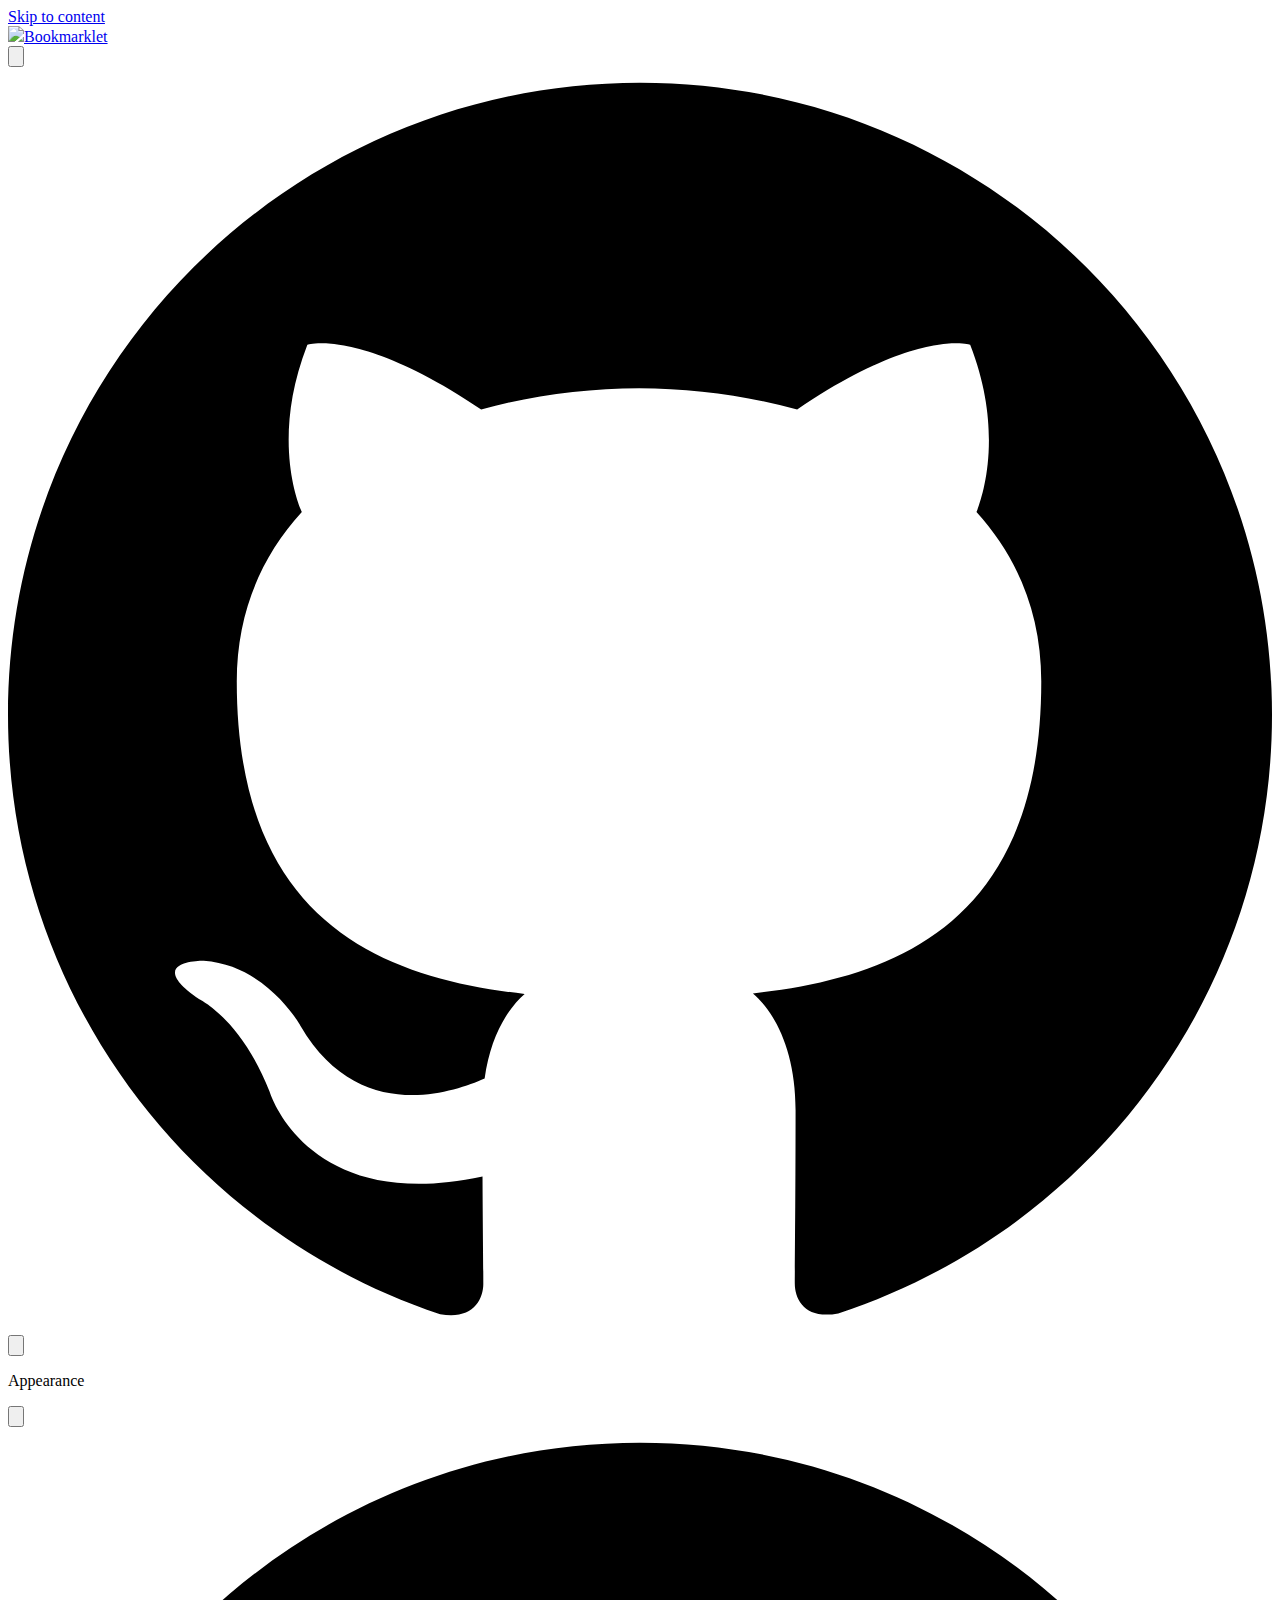
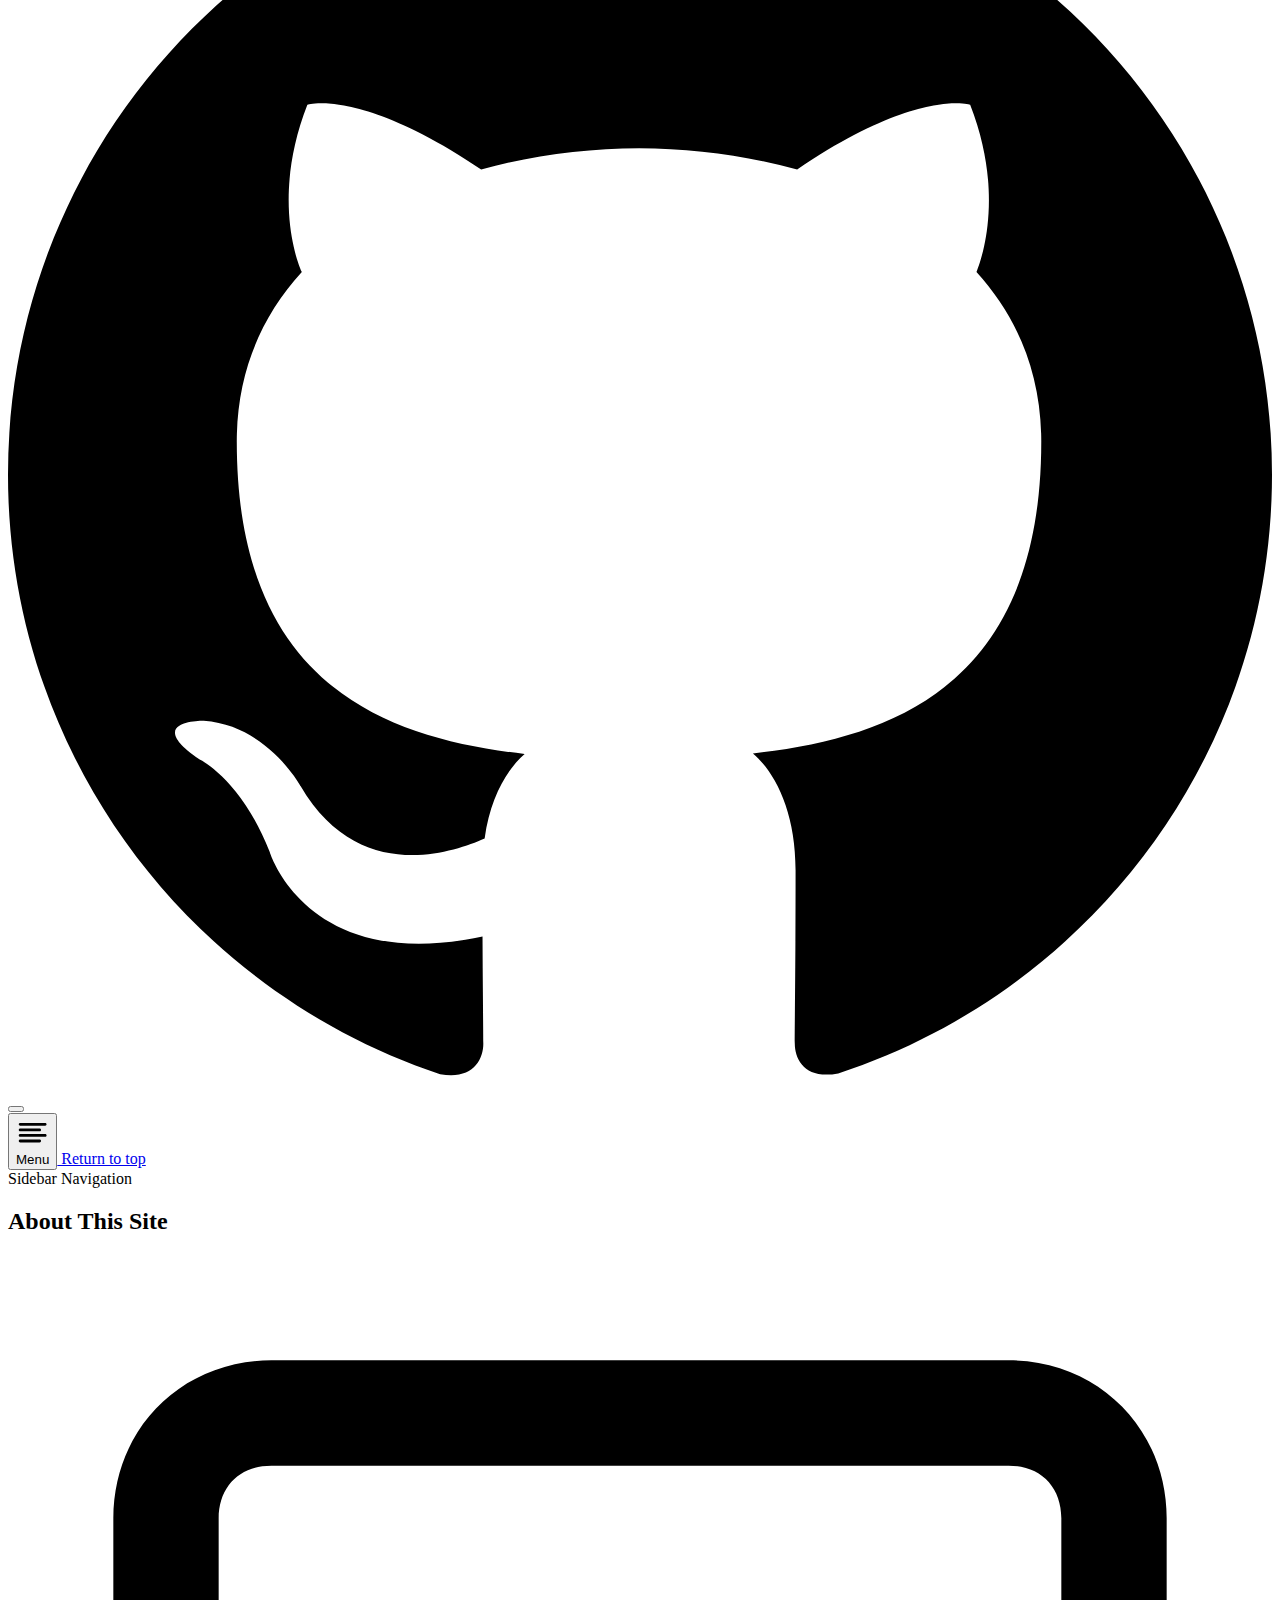
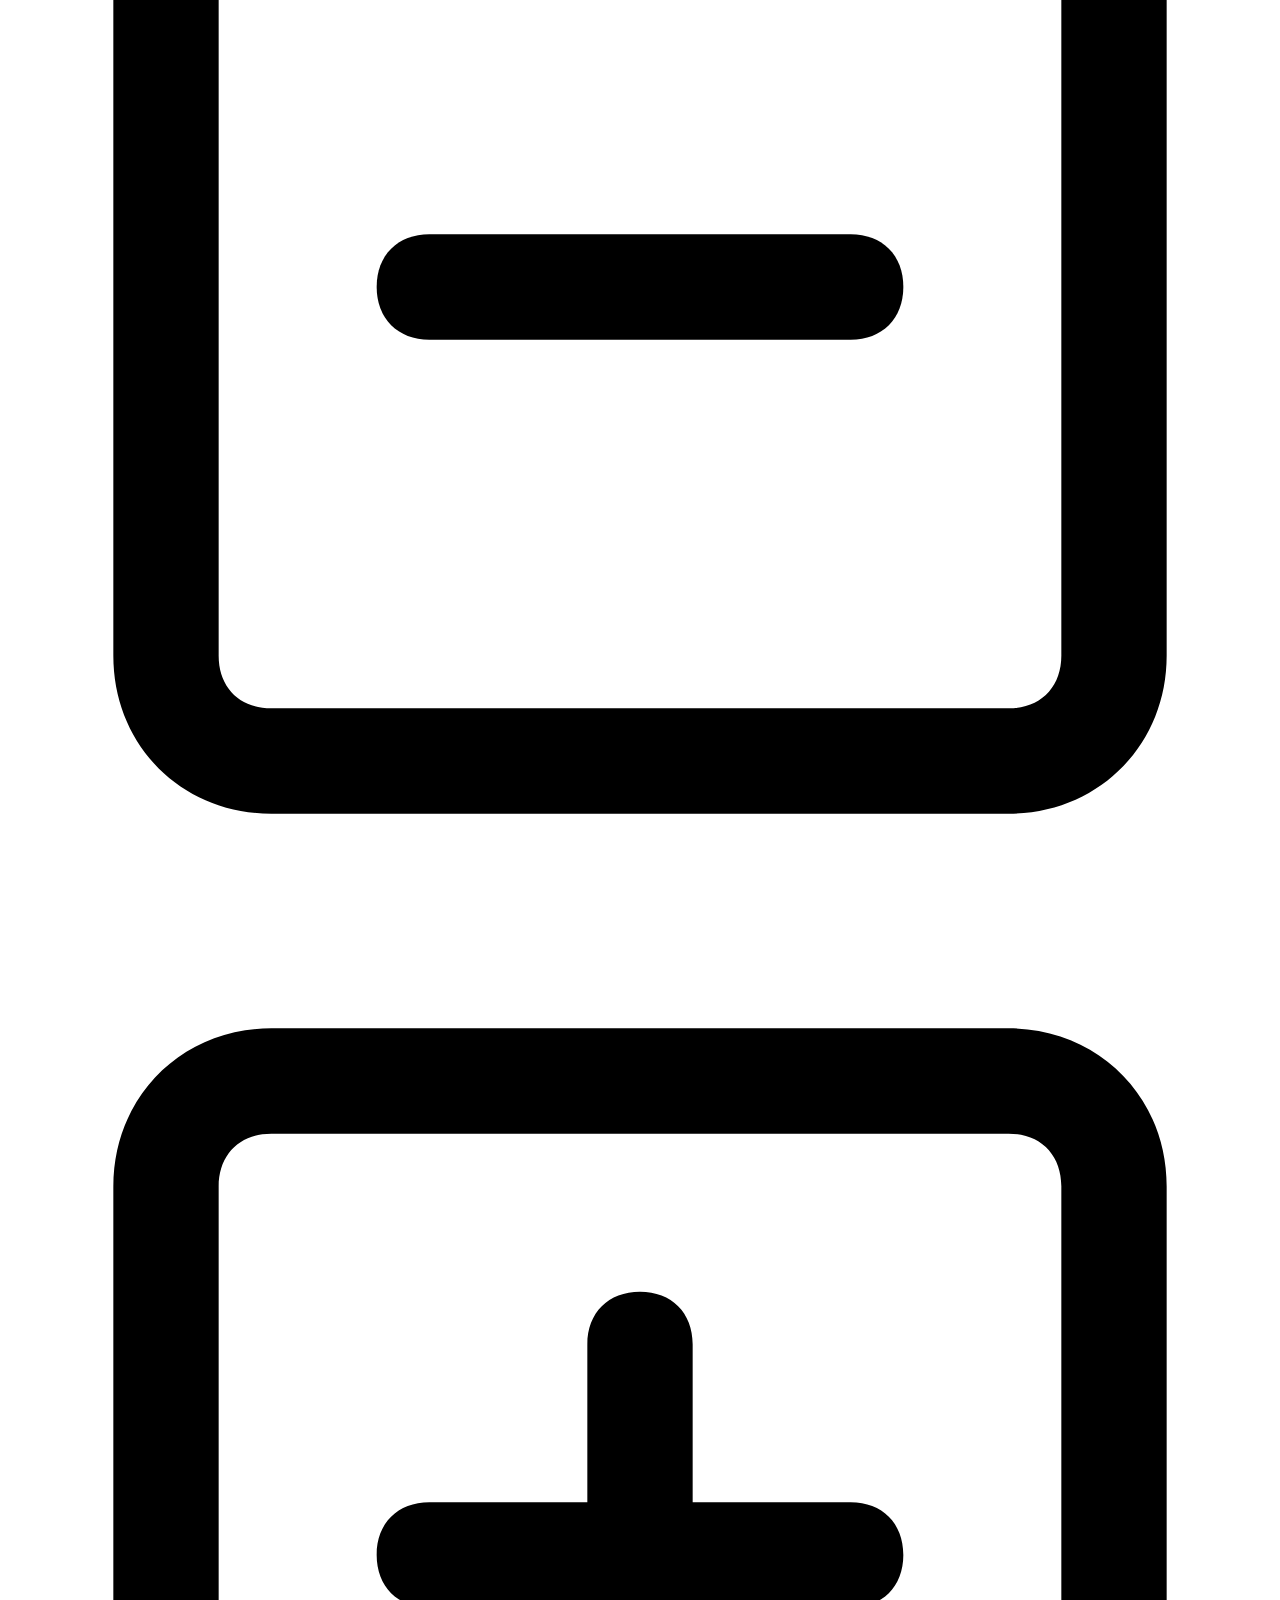
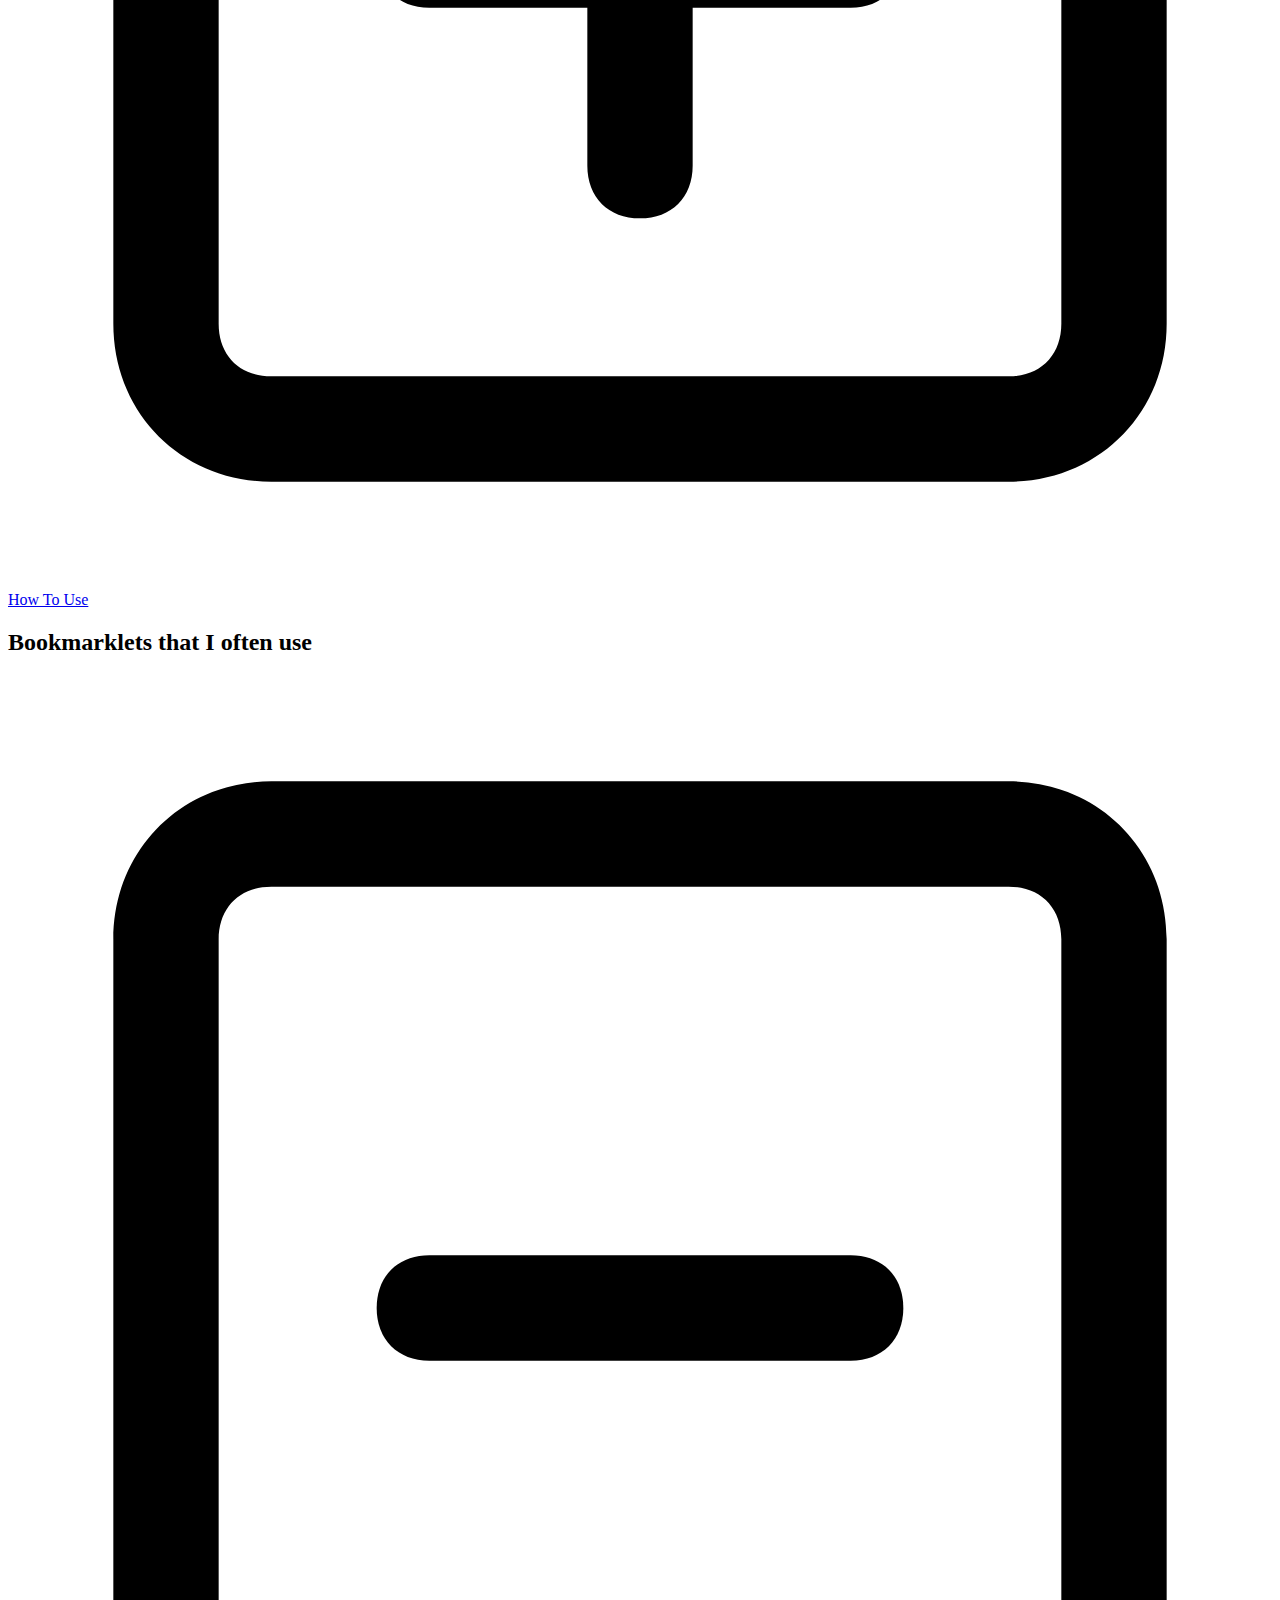
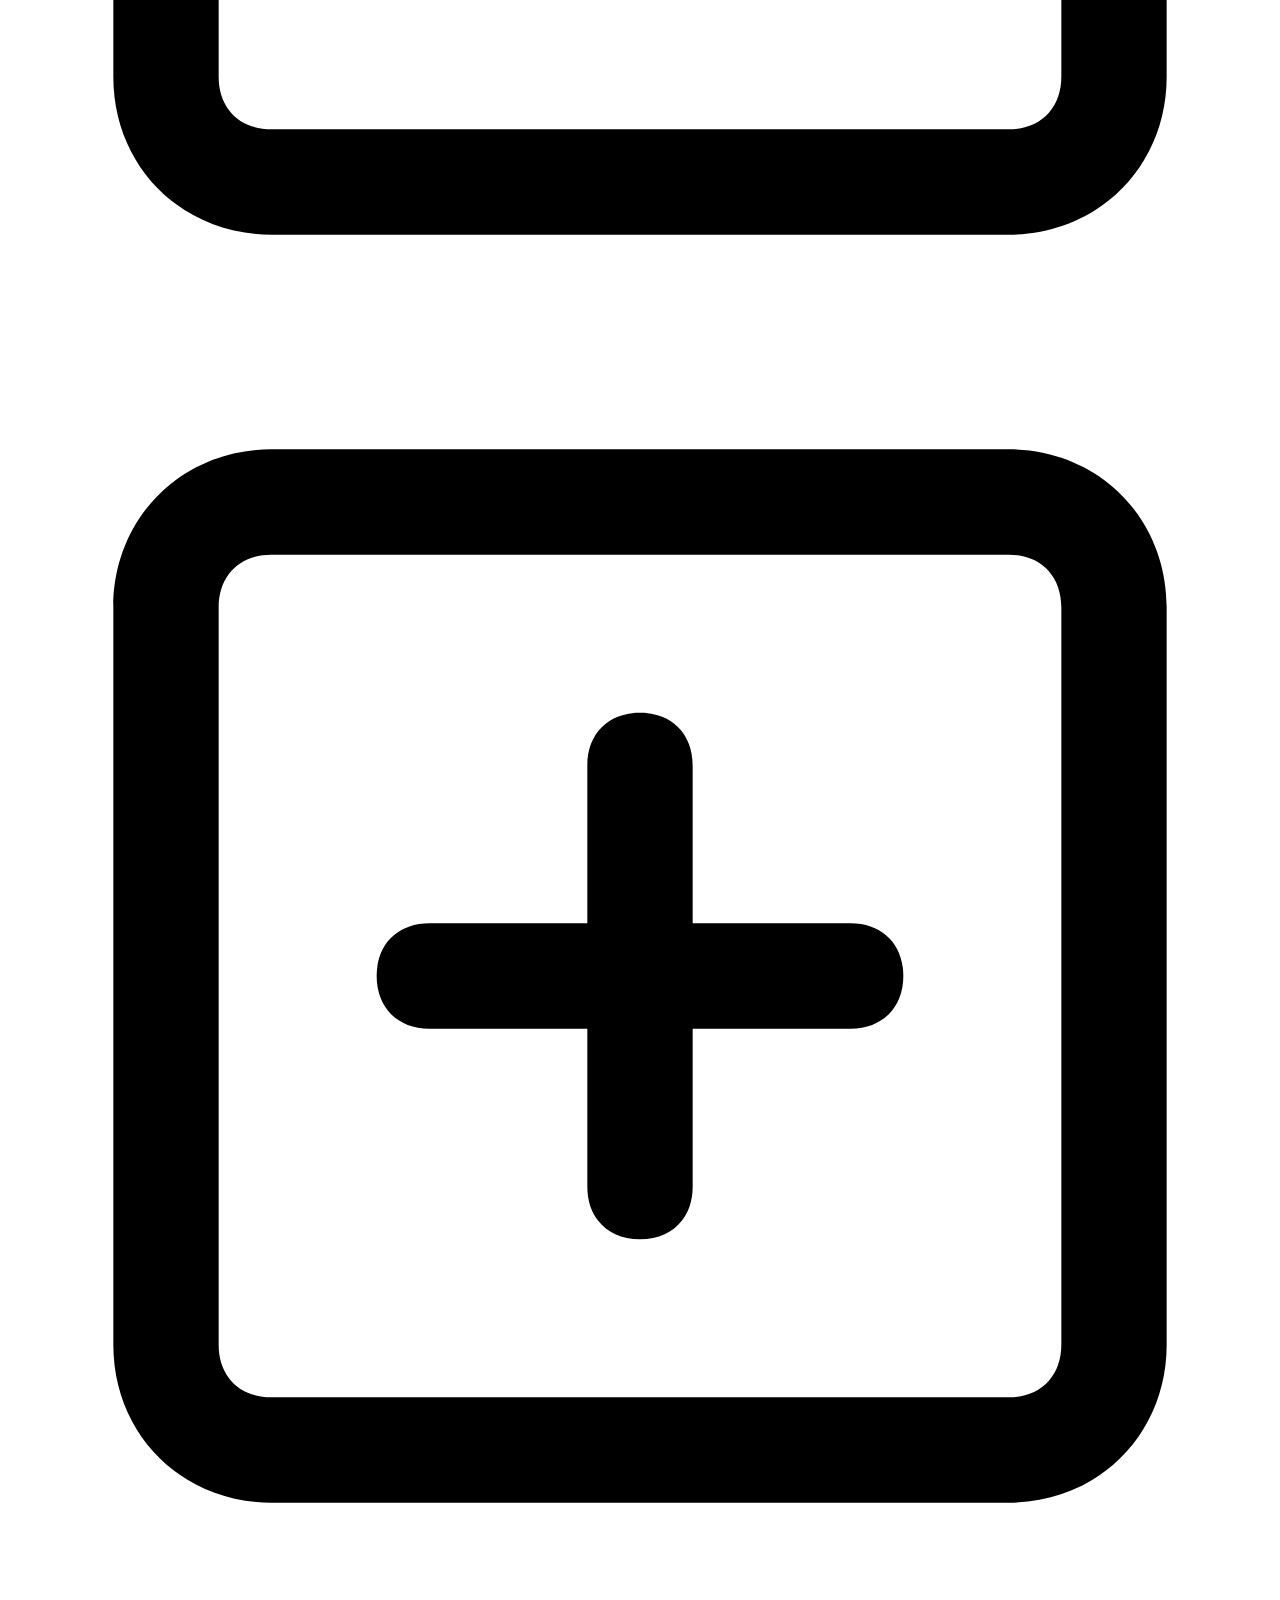
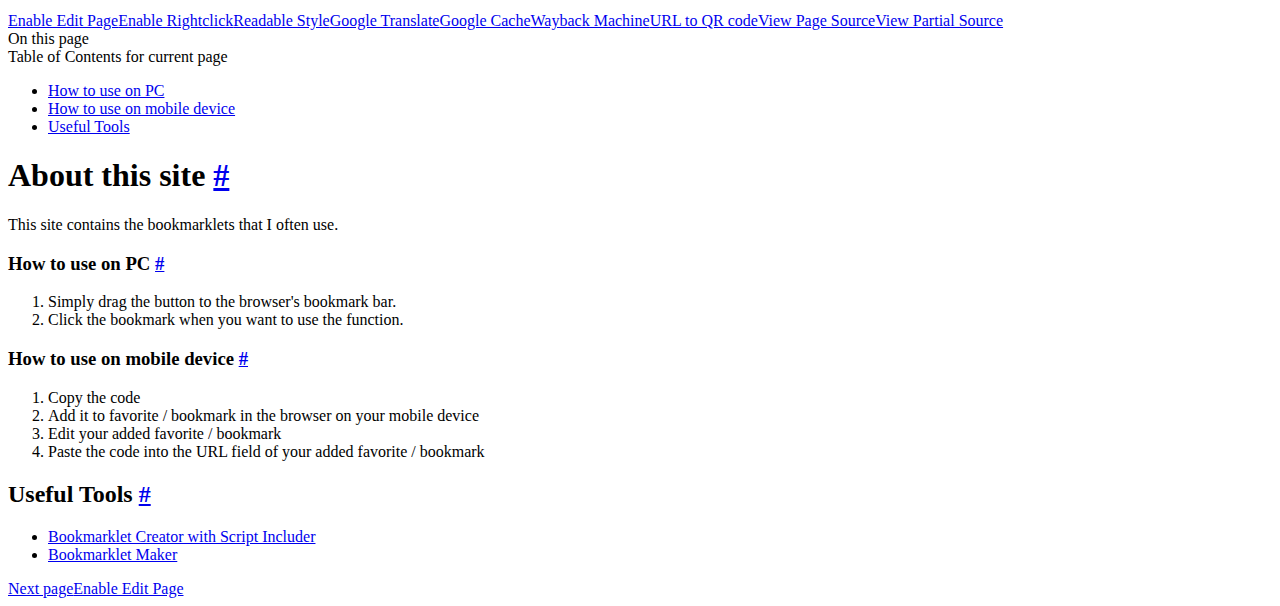
==== index.html @ 5d1f8d0e "deploy" ====
<!DOCTYPE html>
<html lang="en-US">
  <head>
    <meta charset="utf-8">
    <meta name="viewport" content="width=device-width,initial-scale=1">
    <title>About this site | Bookmarklet - ouoholly's Tools</title>
    <meta name="description" content="Collection of bookmarklets that I often use">
    <link rel="stylesheet" href="/bookmarklet/assets/style.ef1598e5.css">
    <link rel="modulepreload" href="/bookmarklet/assets/app.6ec82a10.js">
    <link rel="modulepreload" href="/bookmarklet/assets/index.md.e1621f85.lean.js">
    
    <link rel="shortcut icon" href="https://raw.githubusercontent.com/twitter/twemoji/master/assets/72x72/1f680.png">
  <link rel="bookmark" href="https://raw.githubusercontent.com/twitter/twemoji/master/assets/72x72/1f680.png">
  <link rel="stylesheet" href="https://use.fontawesome.com/releases/v5.6.1/css/all.css">
  <link rel="stylesheet" href="/style.css">
  <script id="check-dark-light">(()=>{const e=localStorage.getItem("vitepress-theme-appearance"),a=window.matchMedia("(prefers-color-scheme: dark)").matches;(!e||e==="auto"?a:e==="dark")&&document.documentElement.classList.add("dark")})();</script>
  </head>
  <body>
    <div id="app"><div class="Layout" data-v-ca9ccb7e><!--[--><!--]--><!--[--><span tabindex="-1" data-v-151f2593></span><a href="#VPContent" class="VPSkipLink visually-hidden" data-v-151f2593> Skip to content </a><!--]--><!----><header class="VPNav" data-v-ca9ccb7e data-v-a71a30f1><div class="VPNavBar has-sidebar" data-v-a71a30f1 data-v-a35e6f52><div class="container" data-v-a35e6f52><div class="VPNavBarTitle has-sidebar" data-v-a35e6f52 data-v-d5925166><a class="title" href="/bookmarklet/" data-v-d5925166><!--[--><!--]--><!--[--><img class="VPImage logo" src="/bookmarklet/favicon.ico" data-v-e13a1912><!--]--><!--[-->Bookmarklet<!--]--><!--[--><!--]--></a></div><div class="content" data-v-a35e6f52><!--[--><!--]--><!----><!----><!----><div class="VPNavBarAppearance appearance" data-v-a35e6f52 data-v-a3e7452b><button class="VPSwitch VPSwitchAppearance" type="button" role="switch" aria-label="toggle dark mode" data-v-a3e7452b data-v-968780f1 data-v-086e8519><span class="check" data-v-086e8519><span class="icon" data-v-086e8519><!--[--><svg xmlns="http://www.w3.org/2000/svg" aria-hidden="true" focusable="false" viewbox="0 0 24 24" class="sun" data-v-968780f1><path d="M12,18c-3.3,0-6-2.7-6-6s2.7-6,6-6s6,2.7,6,6S15.3,18,12,18zM12,8c-2.2,0-4,1.8-4,4c0,2.2,1.8,4,4,4c2.2,0,4-1.8,4-4C16,9.8,14.2,8,12,8z"></path><path d="M12,4c-0.6,0-1-0.4-1-1V1c0-0.6,0.4-1,1-1s1,0.4,1,1v2C13,3.6,12.6,4,12,4z"></path><path d="M12,24c-0.6,0-1-0.4-1-1v-2c0-0.6,0.4-1,1-1s1,0.4,1,1v2C13,23.6,12.6,24,12,24z"></path><path d="M5.6,6.6c-0.3,0-0.5-0.1-0.7-0.3L3.5,4.9c-0.4-0.4-0.4-1,0-1.4s1-0.4,1.4,0l1.4,1.4c0.4,0.4,0.4,1,0,1.4C6.2,6.5,5.9,6.6,5.6,6.6z"></path><path d="M19.8,20.8c-0.3,0-0.5-0.1-0.7-0.3l-1.4-1.4c-0.4-0.4-0.4-1,0-1.4s1-0.4,1.4,0l1.4,1.4c0.4,0.4,0.4,1,0,1.4C20.3,20.7,20,20.8,19.8,20.8z"></path><path d="M3,13H1c-0.6,0-1-0.4-1-1s0.4-1,1-1h2c0.6,0,1,0.4,1,1S3.6,13,3,13z"></path><path d="M23,13h-2c-0.6,0-1-0.4-1-1s0.4-1,1-1h2c0.6,0,1,0.4,1,1S23.6,13,23,13z"></path><path d="M4.2,20.8c-0.3,0-0.5-0.1-0.7-0.3c-0.4-0.4-0.4-1,0-1.4l1.4-1.4c0.4-0.4,1-0.4,1.4,0s0.4,1,0,1.4l-1.4,1.4C4.7,20.7,4.5,20.8,4.2,20.8z"></path><path d="M18.4,6.6c-0.3,0-0.5-0.1-0.7-0.3c-0.4-0.4-0.4-1,0-1.4l1.4-1.4c0.4-0.4,1-0.4,1.4,0s0.4,1,0,1.4l-1.4,1.4C18.9,6.5,18.6,6.6,18.4,6.6z"></path></svg><svg xmlns="http://www.w3.org/2000/svg" aria-hidden="true" focusable="false" viewbox="0 0 24 24" class="moon" data-v-968780f1><path d="M12.1,22c-0.3,0-0.6,0-0.9,0c-5.5-0.5-9.5-5.4-9-10.9c0.4-4.8,4.2-8.6,9-9c0.4,0,0.8,0.2,1,0.5c0.2,0.3,0.2,0.8-0.1,1.1c-2,2.7-1.4,6.4,1.3,8.4c2.1,1.6,5,1.6,7.1,0c0.3-0.2,0.7-0.3,1.1-0.1c0.3,0.2,0.5,0.6,0.5,1c-0.2,2.7-1.5,5.1-3.6,6.8C16.6,21.2,14.4,22,12.1,22zM9.3,4.4c-2.9,1-5,3.6-5.2,6.8c-0.4,4.4,2.8,8.3,7.2,8.7c2.1,0.2,4.2-0.4,5.8-1.8c1.1-0.9,1.9-2.1,2.4-3.4c-2.5,0.9-5.3,0.5-7.5-1.1C9.2,11.4,8.1,7.7,9.3,4.4z"></path></svg><!--]--></span></span></button></div><div class="VPSocialLinks VPNavBarSocialLinks social-links" data-v-a35e6f52 data-v-738bef5a data-v-f6988cfb><!--[--><a class="VPSocialLink" href="https://github.com/ouoholly/bookmarklet" target="_blank" rel="noopener" data-v-f6988cfb data-v-e57698f6><svg role="img" viewBox="0 0 24 24" xmlns="http://www.w3.org/2000/svg"><title>GitHub</title><path d="M12 .297c-6.63 0-12 5.373-12 12 0 5.303 3.438 9.8 8.205 11.385.6.113.82-.258.82-.577 0-.285-.01-1.04-.015-2.04-3.338.724-4.042-1.61-4.042-1.61C4.422 18.07 3.633 17.7 3.633 17.7c-1.087-.744.084-.729.084-.729 1.205.084 1.838 1.236 1.838 1.236 1.07 1.835 2.809 1.305 3.495.998.108-.776.417-1.305.76-1.605-2.665-.3-5.466-1.332-5.466-5.93 0-1.31.465-2.38 1.235-3.22-.135-.303-.54-1.523.105-3.176 0 0 1.005-.322 3.3 1.23.96-.267 1.98-.399 3-.405 1.02.006 2.04.138 3 .405 2.28-1.552 3.285-1.23 3.285-1.23.645 1.653.24 2.873.12 3.176.765.84 1.23 1.91 1.23 3.22 0 4.61-2.805 5.625-5.475 5.92.42.36.81 1.096.81 2.22 0 1.606-.015 2.896-.015 3.286 0 .315.21.69.825.57C20.565 22.092 24 17.592 24 12.297c0-6.627-5.373-12-12-12"/></svg></a><!--]--></div><div class="VPFlyout VPNavBarExtra extra" data-v-a35e6f52 data-v-e89b88d7 data-v-6ffb57d3><button type="button" class="button" aria-haspopup="true" aria-expanded="false" aria-label="extra navigation" data-v-6ffb57d3><svg xmlns="http://www.w3.org/2000/svg" aria-hidden="true" focusable="false" viewbox="0 0 24 24" class="icon" data-v-6ffb57d3><circle cx="12" cy="12" r="2"></circle><circle cx="19" cy="12" r="2"></circle><circle cx="5" cy="12" r="2"></circle></svg></button><div class="menu" data-v-6ffb57d3><div class="VPMenu" data-v-6ffb57d3 data-v-1c5d0cfc><!----><!--[--><!--[--><!----><div class="group" data-v-e89b88d7><div class="item appearance" data-v-e89b88d7><p class="label" data-v-e89b88d7>Appearance</p><div class="appearance-action" data-v-e89b88d7><button class="VPSwitch VPSwitchAppearance" type="button" role="switch" aria-label="toggle dark mode" data-v-e89b88d7 data-v-968780f1 data-v-086e8519><span class="check" data-v-086e8519><span class="icon" data-v-086e8519><!--[--><svg xmlns="http://www.w3.org/2000/svg" aria-hidden="true" focusable="false" viewbox="0 0 24 24" class="sun" data-v-968780f1><path d="M12,18c-3.3,0-6-2.7-6-6s2.7-6,6-6s6,2.7,6,6S15.3,18,12,18zM12,8c-2.2,0-4,1.8-4,4c0,2.2,1.8,4,4,4c2.2,0,4-1.8,4-4C16,9.8,14.2,8,12,8z"></path><path d="M12,4c-0.6,0-1-0.4-1-1V1c0-0.6,0.4-1,1-1s1,0.4,1,1v2C13,3.6,12.6,4,12,4z"></path><path d="M12,24c-0.6,0-1-0.4-1-1v-2c0-0.6,0.4-1,1-1s1,0.4,1,1v2C13,23.6,12.6,24,12,24z"></path><path d="M5.6,6.6c-0.3,0-0.5-0.1-0.7-0.3L3.5,4.9c-0.4-0.4-0.4-1,0-1.4s1-0.4,1.4,0l1.4,1.4c0.4,0.4,0.4,1,0,1.4C6.2,6.5,5.9,6.6,5.6,6.6z"></path><path d="M19.8,20.8c-0.3,0-0.5-0.1-0.7-0.3l-1.4-1.4c-0.4-0.4-0.4-1,0-1.4s1-0.4,1.4,0l1.4,1.4c0.4,0.4,0.4,1,0,1.4C20.3,20.7,20,20.8,19.8,20.8z"></path><path d="M3,13H1c-0.6,0-1-0.4-1-1s0.4-1,1-1h2c0.6,0,1,0.4,1,1S3.6,13,3,13z"></path><path d="M23,13h-2c-0.6,0-1-0.4-1-1s0.4-1,1-1h2c0.6,0,1,0.4,1,1S23.6,13,23,13z"></path><path d="M4.2,20.8c-0.3,0-0.5-0.1-0.7-0.3c-0.4-0.4-0.4-1,0-1.4l1.4-1.4c0.4-0.4,1-0.4,1.4,0s0.4,1,0,1.4l-1.4,1.4C4.7,20.7,4.5,20.8,4.2,20.8z"></path><path d="M18.4,6.6c-0.3,0-0.5-0.1-0.7-0.3c-0.4-0.4-0.4-1,0-1.4l1.4-1.4c0.4-0.4,1-0.4,1.4,0s0.4,1,0,1.4l-1.4,1.4C18.9,6.5,18.6,6.6,18.4,6.6z"></path></svg><svg xmlns="http://www.w3.org/2000/svg" aria-hidden="true" focusable="false" viewbox="0 0 24 24" class="moon" data-v-968780f1><path d="M12.1,22c-0.3,0-0.6,0-0.9,0c-5.5-0.5-9.5-5.4-9-10.9c0.4-4.8,4.2-8.6,9-9c0.4,0,0.8,0.2,1,0.5c0.2,0.3,0.2,0.8-0.1,1.1c-2,2.7-1.4,6.4,1.3,8.4c2.1,1.6,5,1.6,7.1,0c0.3-0.2,0.7-0.3,1.1-0.1c0.3,0.2,0.5,0.6,0.5,1c-0.2,2.7-1.5,5.1-3.6,6.8C16.6,21.2,14.4,22,12.1,22zM9.3,4.4c-2.9,1-5,3.6-5.2,6.8c-0.4,4.4,2.8,8.3,7.2,8.7c2.1,0.2,4.2-0.4,5.8-1.8c1.1-0.9,1.9-2.1,2.4-3.4c-2.5,0.9-5.3,0.5-7.5-1.1C9.2,11.4,8.1,7.7,9.3,4.4z"></path></svg><!--]--></span></span></button></div></div></div><div class="group" data-v-e89b88d7><div class="item social-links" data-v-e89b88d7><div class="VPSocialLinks social-links-list" data-v-e89b88d7 data-v-f6988cfb><!--[--><a class="VPSocialLink" href="https://github.com/ouoholly/bookmarklet" target="_blank" rel="noopener" data-v-f6988cfb data-v-e57698f6><svg role="img" viewBox="0 0 24 24" xmlns="http://www.w3.org/2000/svg"><title>GitHub</title><path d="M12 .297c-6.63 0-12 5.373-12 12 0 5.303 3.438 9.8 8.205 11.385.6.113.82-.258.82-.577 0-.285-.01-1.04-.015-2.04-3.338.724-4.042-1.61-4.042-1.61C4.422 18.07 3.633 17.7 3.633 17.7c-1.087-.744.084-.729.084-.729 1.205.084 1.838 1.236 1.838 1.236 1.07 1.835 2.809 1.305 3.495.998.108-.776.417-1.305.76-1.605-2.665-.3-5.466-1.332-5.466-5.93 0-1.31.465-2.38 1.235-3.22-.135-.303-.54-1.523.105-3.176 0 0 1.005-.322 3.3 1.23.96-.267 1.98-.399 3-.405 1.02.006 2.04.138 3 .405 2.28-1.552 3.285-1.23 3.285-1.23.645 1.653.24 2.873.12 3.176.765.84 1.23 1.91 1.23 3.22 0 4.61-2.805 5.625-5.475 5.92.42.36.81 1.096.81 2.22 0 1.606-.015 2.896-.015 3.286 0 .315.21.69.825.57C20.565 22.092 24 17.592 24 12.297c0-6.627-5.373-12-12-12"/></svg></a><!--]--></div></div></div><!--]--><!--]--></div></div></div><!--[--><!--]--><button type="button" class="VPNavBarHamburger hamburger" aria-label="mobile navigation" aria-expanded="false" aria-controls="VPNavScreen" data-v-a35e6f52 data-v-e5dd9c1c><span class="container" data-v-e5dd9c1c><span class="top" data-v-e5dd9c1c></span><span class="middle" data-v-e5dd9c1c></span><span class="bottom" data-v-e5dd9c1c></span></span></button></div></div></div><!----></header><div class="VPLocalNav" data-v-ca9ccb7e data-v-aac27d5e><button class="menu" aria-expanded="false" aria-controls="VPSidebarNav" data-v-aac27d5e><svg xmlns="http://www.w3.org/2000/svg" aria-hidden="true" focusable="false" viewbox="0 0 24 24" class="menu-icon" data-v-aac27d5e><path d="M17,11H3c-0.6,0-1-0.4-1-1s0.4-1,1-1h14c0.6,0,1,0.4,1,1S17.6,11,17,11z"></path><path d="M21,7H3C2.4,7,2,6.6,2,6s0.4-1,1-1h18c0.6,0,1,0.4,1,1S21.6,7,21,7z"></path><path d="M21,15H3c-0.6,0-1-0.4-1-1s0.4-1,1-1h18c0.6,0,1,0.4,1,1S21.6,15,21,15z"></path><path d="M17,19H3c-0.6,0-1-0.4-1-1s0.4-1,1-1h14c0.6,0,1,0.4,1,1S17.6,19,17,19z"></path></svg><span class="menu-text" data-v-aac27d5e>Menu</span></button><a class="top-link" href="#" data-v-aac27d5e> Return to top </a></div><aside class="VPSidebar" data-v-ca9ccb7e data-v-f332cb62><nav class="nav" id="VPSidebarNav" aria-labelledby="sidebar-aria-label" tabindex="-1" data-v-f332cb62><span class="visually-hidden" id="sidebar-aria-label" data-v-f332cb62> Sidebar Navigation </span><!--[--><div class="group" data-v-f332cb62><section class="VPSidebarGroup" data-v-f332cb62 data-v-2976c796><div class="title" data-v-2976c796><h2 class="title-text" data-v-2976c796>About This Site</h2><div class="action" data-v-2976c796><svg xmlns="http://www.w3.org/2000/svg" xmlns:xlink="http://www.w3.org/1999/xlink" viewbox="0 0 24 24" class="icon minus" data-v-2976c796><path d="M19,2H5C3.3,2,2,3.3,2,5v14c0,1.7,1.3,3,3,3h14c1.7,0,3-1.3,3-3V5C22,3.3,20.7,2,19,2zM20,19c0,0.6-0.4,1-1,1H5c-0.6,0-1-0.4-1-1V5c0-0.6,0.4-1,1-1h14c0.6,0,1,0.4,1,1V19z"></path><path d="M16,11H8c-0.6,0-1,0.4-1,1s0.4,1,1,1h8c0.6,0,1-0.4,1-1S16.6,11,16,11z"></path></svg><svg version="1.1" xmlns="http://www.w3.org/2000/svg" viewbox="0 0 24 24" class="icon plus" data-v-2976c796><path d="M19,2H5C3.3,2,2,3.3,2,5v14c0,1.7,1.3,3,3,3h14c1.7,0,3-1.3,3-3V5C22,3.3,20.7,2,19,2z M20,19c0,0.6-0.4,1-1,1H5c-0.6,0-1-0.4-1-1V5c0-0.6,0.4-1,1-1h14c0.6,0,1,0.4,1,1V19z"></path><path d="M16,11h-3V8c0-0.6-0.4-1-1-1s-1,0.4-1,1v3H8c-0.6,0-1,0.4-1,1s0.4,1,1,1h3v3c0,0.6,0.4,1,1,1s1-0.4,1-1v-3h3c0.6,0,1-0.4,1-1S16.6,11,16,11z"></path></svg></div></div><div class="items" data-v-2976c796><!--[--><a class="VPLink link link active" href="/bookmarklet/" data-v-2976c796 data-v-f7e544fc data-v-3c355974><!--[--><span class="link-text" data-v-f7e544fc>How To Use</span><!----><!--]--><!----></a><!--]--></div></section></div><div class="group" data-v-f332cb62><section class="VPSidebarGroup" data-v-f332cb62 data-v-2976c796><div class="title" data-v-2976c796><h2 class="title-text" data-v-2976c796>Bookmarklets that I often use</h2><div class="action" data-v-2976c796><svg xmlns="http://www.w3.org/2000/svg" xmlns:xlink="http://www.w3.org/1999/xlink" viewbox="0 0 24 24" class="icon minus" data-v-2976c796><path d="M19,2H5C3.3,2,2,3.3,2,5v14c0,1.7,1.3,3,3,3h14c1.7,0,3-1.3,3-3V5C22,3.3,20.7,2,19,2zM20,19c0,0.6-0.4,1-1,1H5c-0.6,0-1-0.4-1-1V5c0-0.6,0.4-1,1-1h14c0.6,0,1,0.4,1,1V19z"></path><path d="M16,11H8c-0.6,0-1,0.4-1,1s0.4,1,1,1h8c0.6,0,1-0.4,1-1S16.6,11,16,11z"></path></svg><svg version="1.1" xmlns="http://www.w3.org/2000/svg" viewbox="0 0 24 24" class="icon plus" data-v-2976c796><path d="M19,2H5C3.3,2,2,3.3,2,5v14c0,1.7,1.3,3,3,3h14c1.7,0,3-1.3,3-3V5C22,3.3,20.7,2,19,2z M20,19c0,0.6-0.4,1-1,1H5c-0.6,0-1-0.4-1-1V5c0-0.6,0.4-1,1-1h14c0.6,0,1,0.4,1,1V19z"></path><path d="M16,11h-3V8c0-0.6-0.4-1-1-1s-1,0.4-1,1v3H8c-0.6,0-1,0.4-1,1s0.4,1,1,1h3v3c0,0.6,0.4,1,1,1s1-0.4,1-1v-3h3c0.6,0,1-0.4,1-1S16.6,11,16,11z"></path></svg></div></div><div class="items" data-v-2976c796><!--[--><a class="VPLink link link" href="/bookmarklet/content/EnableEditPage.html" data-v-2976c796 data-v-f7e544fc data-v-3c355974><!--[--><span class="link-text" data-v-f7e544fc>Enable Edit Page</span><!----><!--]--><!----></a><a class="VPLink link link" href="/bookmarklet/content/EnableRightclick.html" data-v-2976c796 data-v-f7e544fc data-v-3c355974><!--[--><span class="link-text" data-v-f7e544fc>Enable Rightclick</span><!----><!--]--><!----></a><a class="VPLink link link" href="/bookmarklet/content/ReadableStyle.html" data-v-2976c796 data-v-f7e544fc data-v-3c355974><!--[--><span class="link-text" data-v-f7e544fc>Readable Style</span><!----><!--]--><!----></a><a class="VPLink link link" href="/bookmarklet/content/GoogleTranslate.html" data-v-2976c796 data-v-f7e544fc data-v-3c355974><!--[--><span class="link-text" data-v-f7e544fc>Google Translate</span><!----><!--]--><!----></a><a class="VPLink link link" href="/bookmarklet/content/GoogleCache.html" data-v-2976c796 data-v-f7e544fc data-v-3c355974><!--[--><span class="link-text" data-v-f7e544fc>Google Cache</span><!----><!--]--><!----></a><a class="VPLink link link" href="/bookmarklet/content/WaybackMachine.html" data-v-2976c796 data-v-f7e544fc data-v-3c355974><!--[--><span class="link-text" data-v-f7e544fc>Wayback Machine</span><!----><!--]--><!----></a><a class="VPLink link link" href="/bookmarklet/content/URLtoQRcode.html" data-v-2976c796 data-v-f7e544fc data-v-3c355974><!--[--><span class="link-text" data-v-f7e544fc>URL to QR code</span><!----><!--]--><!----></a><a class="VPLink link link" href="/bookmarklet/content/ViewPageSource.html" data-v-2976c796 data-v-f7e544fc data-v-3c355974><!--[--><span class="link-text" data-v-f7e544fc>View Page Source</span><!----><!--]--><!----></a><a class="VPLink link link" href="/bookmarklet/content/ViewPartialSource.html" data-v-2976c796 data-v-f7e544fc data-v-3c355974><!--[--><span class="link-text" data-v-f7e544fc>View Partial Source</span><!----><!--]--><!----></a><!--]--></div></section></div><!--]--></nav></aside><div class="VPContent has-sidebar" id="VPContent" data-v-ca9ccb7e data-v-c95df128><div class="VPDoc has-sidebar has-aside" data-v-c95df128 data-v-f0af2311><div class="container" data-v-f0af2311><div class="aside" data-v-f0af2311><div class="aside-curtain" data-v-f0af2311></div><div class="aside-container" data-v-f0af2311><div class="aside-content" data-v-f0af2311><div class="VPDocAside" data-v-f0af2311 data-v-aea49c31><!--[--><!--]--><!--[--><!--]--><div class="VPDocAsideOutline has-outline" data-v-aea49c31 data-v-a3de185c><div class="content" data-v-a3de185c><div class="outline-marker" data-v-a3de185c></div><div class="outline-title" data-v-a3de185c>On this page</div><nav aria-labelledby="doc-outline-aria-label" data-v-a3de185c><span class="visually-hidden" id="doc-outline-aria-label" data-v-a3de185c> Table of Contents for current page </span><ul class="root" data-v-a3de185c><!--[--><li data-v-a3de185c><a class="outline-link" href="#how-to-use-on-pc" data-v-a3de185c>How to use on PC</a><!----></li><li data-v-a3de185c><a class="outline-link" href="#how-to-use-on-mobile-device" data-v-a3de185c>How to use on mobile device</a><!----></li><li data-v-a3de185c><a class="outline-link" href="#useful-tools" data-v-a3de185c>Useful Tools</a><!----></li><!--]--></ul></nav></div></div><!--[--><!--]--><div class="spacer" data-v-aea49c31></div><!--[--><!--]--><!----><!--[--><!--]--><!--[--><!--]--></div></div></div></div><div class="content" data-v-f0af2311><div class="content-container" data-v-f0af2311><!--[--><!--]--><main class="main" data-v-f0af2311><div style="position:relative;" class="vp-doc _bookmarklet_index" data-v-f0af2311><div><h1 id="about-this-site" tabindex="-1">About this site <a class="header-anchor" href="#about-this-site" aria-hidden="true">#</a></h1><p>This site contains the bookmarklets that I often use.</p><h3 id="how-to-use-on-pc" tabindex="-1">How to use on PC <a class="header-anchor" href="#how-to-use-on-pc" aria-hidden="true">#</a></h3><ol><li>Simply drag the button to the browser&#39;s bookmark bar.</li><li>Click the bookmark when you want to use the function.</li></ol><h3 id="how-to-use-on-mobile-device" tabindex="-1">How to use on mobile device <a class="header-anchor" href="#how-to-use-on-mobile-device" aria-hidden="true">#</a></h3><ol><li>Copy the code</li><li>Add it to favorite / bookmark in the browser on your mobile device</li><li>Edit your added favorite / bookmark</li><li>Paste the code into the URL field of your added favorite / bookmark</li></ol><h2 id="useful-tools" tabindex="-1">Useful Tools <a class="header-anchor" href="#useful-tools" aria-hidden="true">#</a></h2><ul><li><a href="https://mrcoles.com/bookmarklet/" target="_blank" rel="noreferrer">Bookmarklet Creator with Script Includer</a></li><li><a href="https://caiorss.github.io/bookmarklet-maker/" target="_blank" rel="noreferrer">Bookmarklet Maker</a></li></ul></div></div></main><!--[--><!--]--><footer class="VPDocFooter" data-v-f0af2311 data-v-a54a85bd><!----><div class="prev-next" data-v-a54a85bd><div class="pager" data-v-a54a85bd><!----></div><div class="pager" data-v-a54a85bd><a class="pager-link next" href="/bookmarklet/content/EnableEditPage.html" data-v-a54a85bd><span class="desc" data-v-a54a85bd>Next page</span><span class="title" data-v-a54a85bd>Enable Edit Page</span></a></div></div></footer><!--[--><!--]--></div></div></div></div></div><!----><!--[--><!--]--></div></div>
    <script>__VP_HASH_MAP__ = JSON.parse("{\"content_enableeditpage.md\":\"b440eb87\",\"content_enablerightclick.md\":\"f015ef92\",\"content_googlecache.md\":\"bd0c41d1\",\"content_googletranslate.md\":\"5553def7\",\"content_readablestyle.md\":\"ffa958ac\",\"content_urltoqrcode.md\":\"aa0ee139\",\"content_viewpagesource.md\":\"1c186b16\",\"content_viewpartialsource.md\":\"b89a0e2a\",\"content_waybackmachine.md\":\"6810c7f9\",\"index.md\":\"e1621f85\"}")</script>
    <script type="module" async src="/bookmarklet/assets/app.6ec82a10.js"></script>
    
  </body>
</html>
---- style.css ----
/* Button CSS Reference: https://uiverse.io/detail/cssbuttons-io/friendly-dragon-76  */
.btn > a {
    position: relative;
    font-size: 17px;
    text-decoration: none;
    padding: 0.5em 1.5em;
    display: inline-block;
    border-radius: 6em;
    transition: all .2s;
    border: none;
    font-family: inherit;
    font-weight: 500;
    color: rgb(255, 255, 255);
    background-color: rgb(36, 196, 103);
}
.btn > a:hover {
    transform: translateY(-3px);
    color: rgb(4, 63, 30);
    box-shadow: 0 10px 20px rgba(9, 43, 20, 0.2);
}
.btn > a:active {
    transform: translateY(-1px);
    color: rgb(4, 63, 30);
    box-shadow: 0 5px 10px rgba(0, 0, 0, 0.2);
}
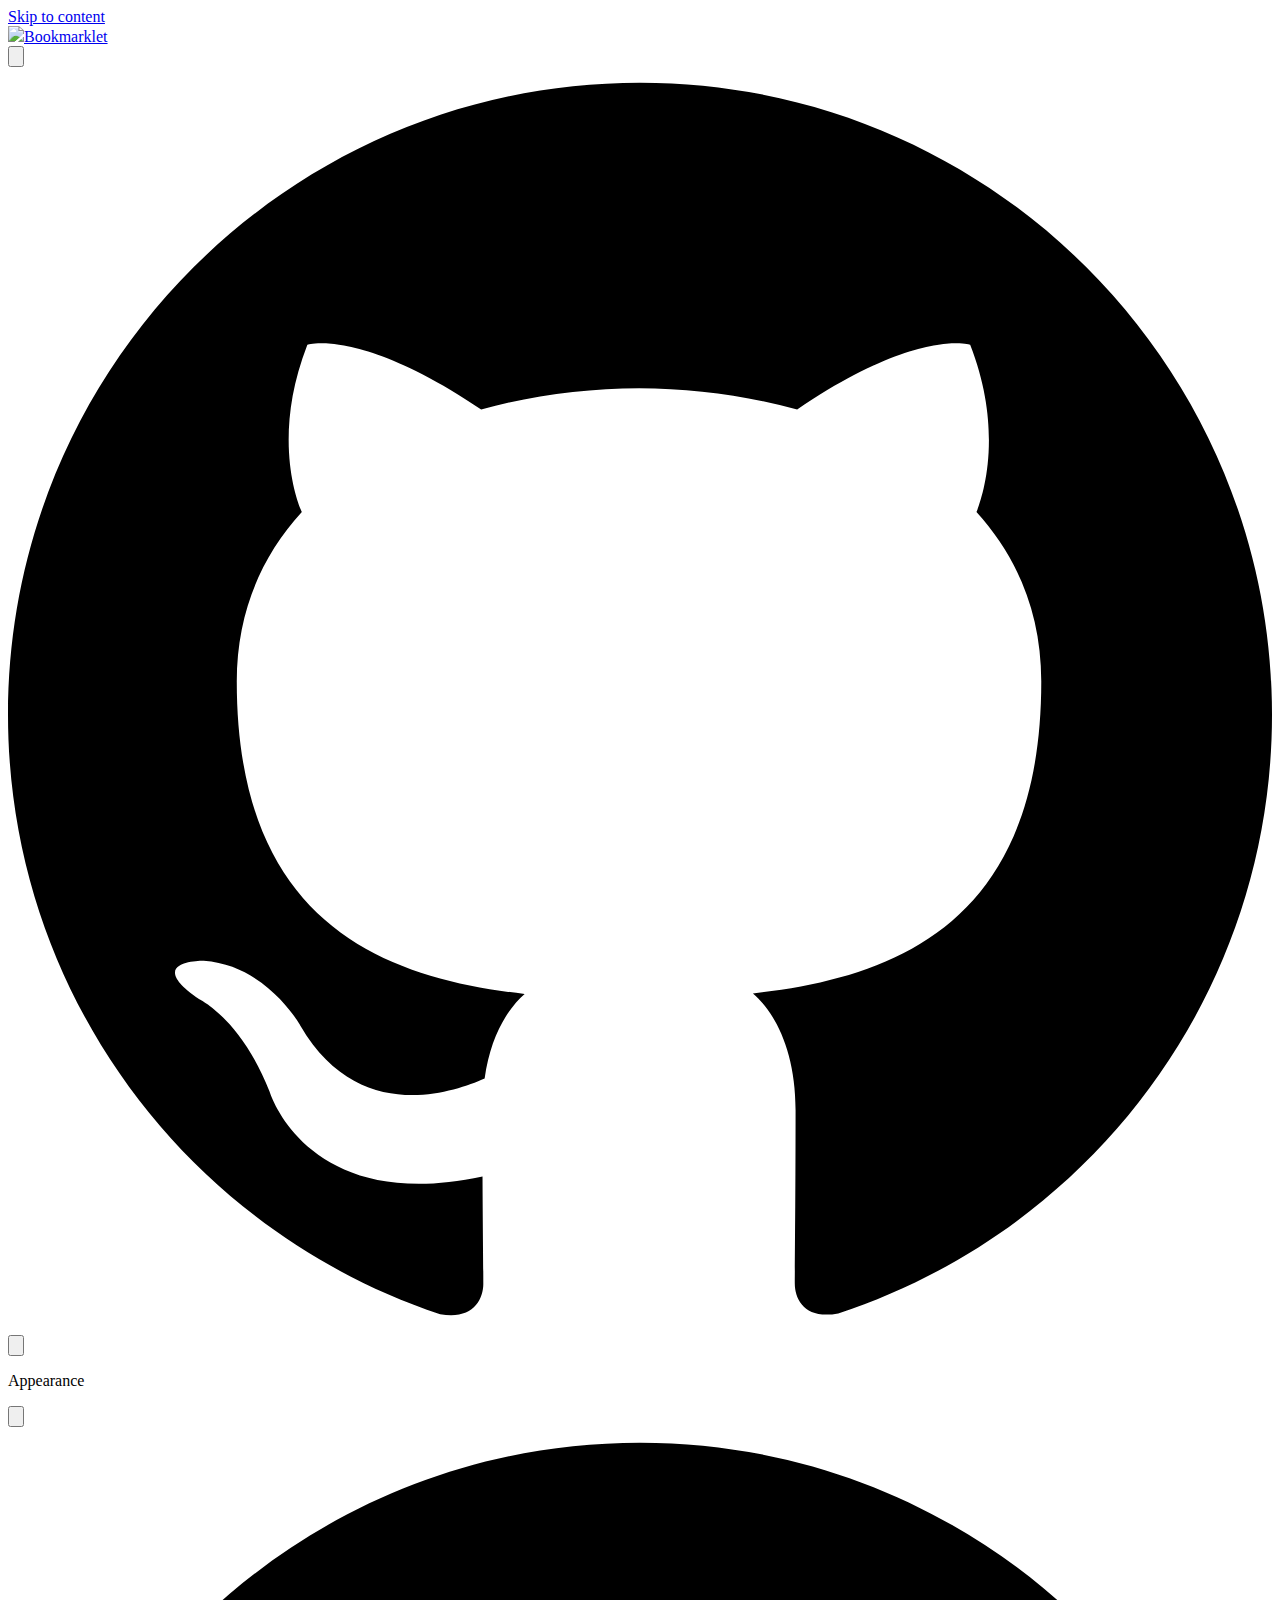
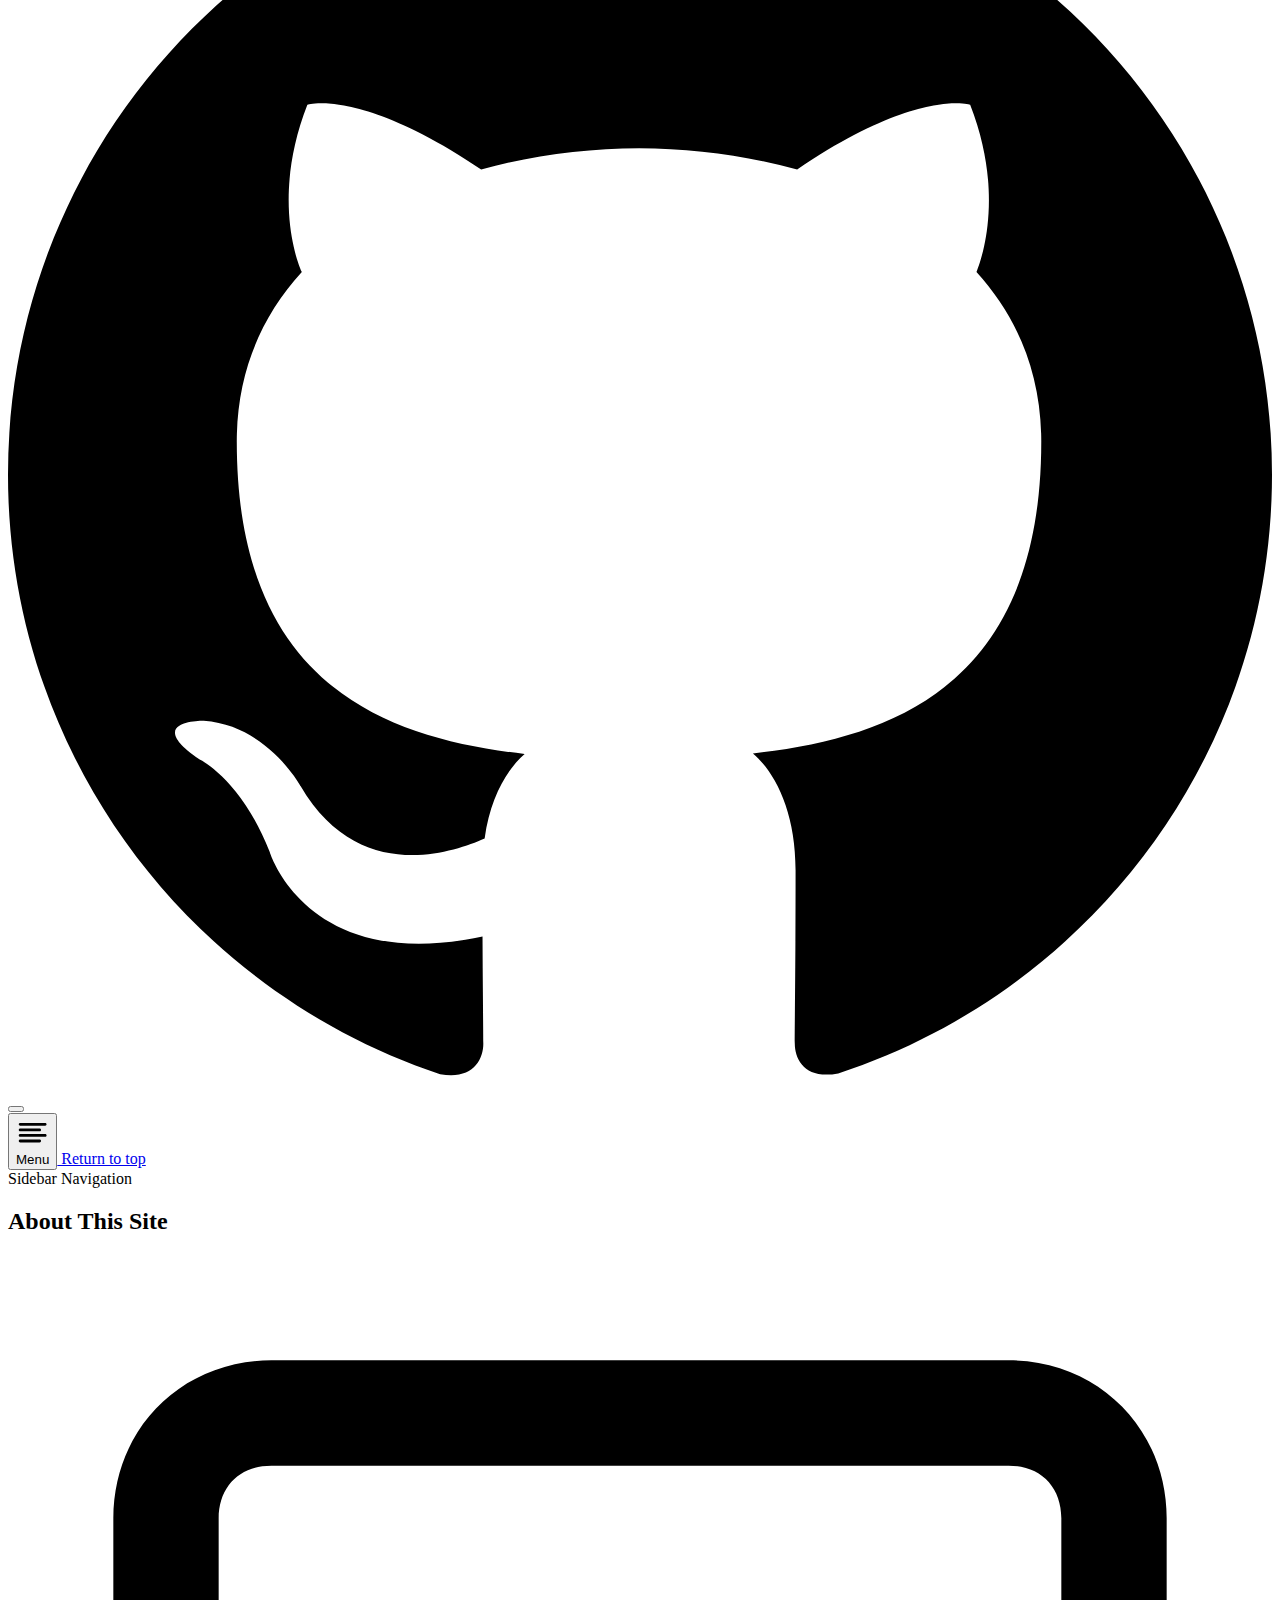
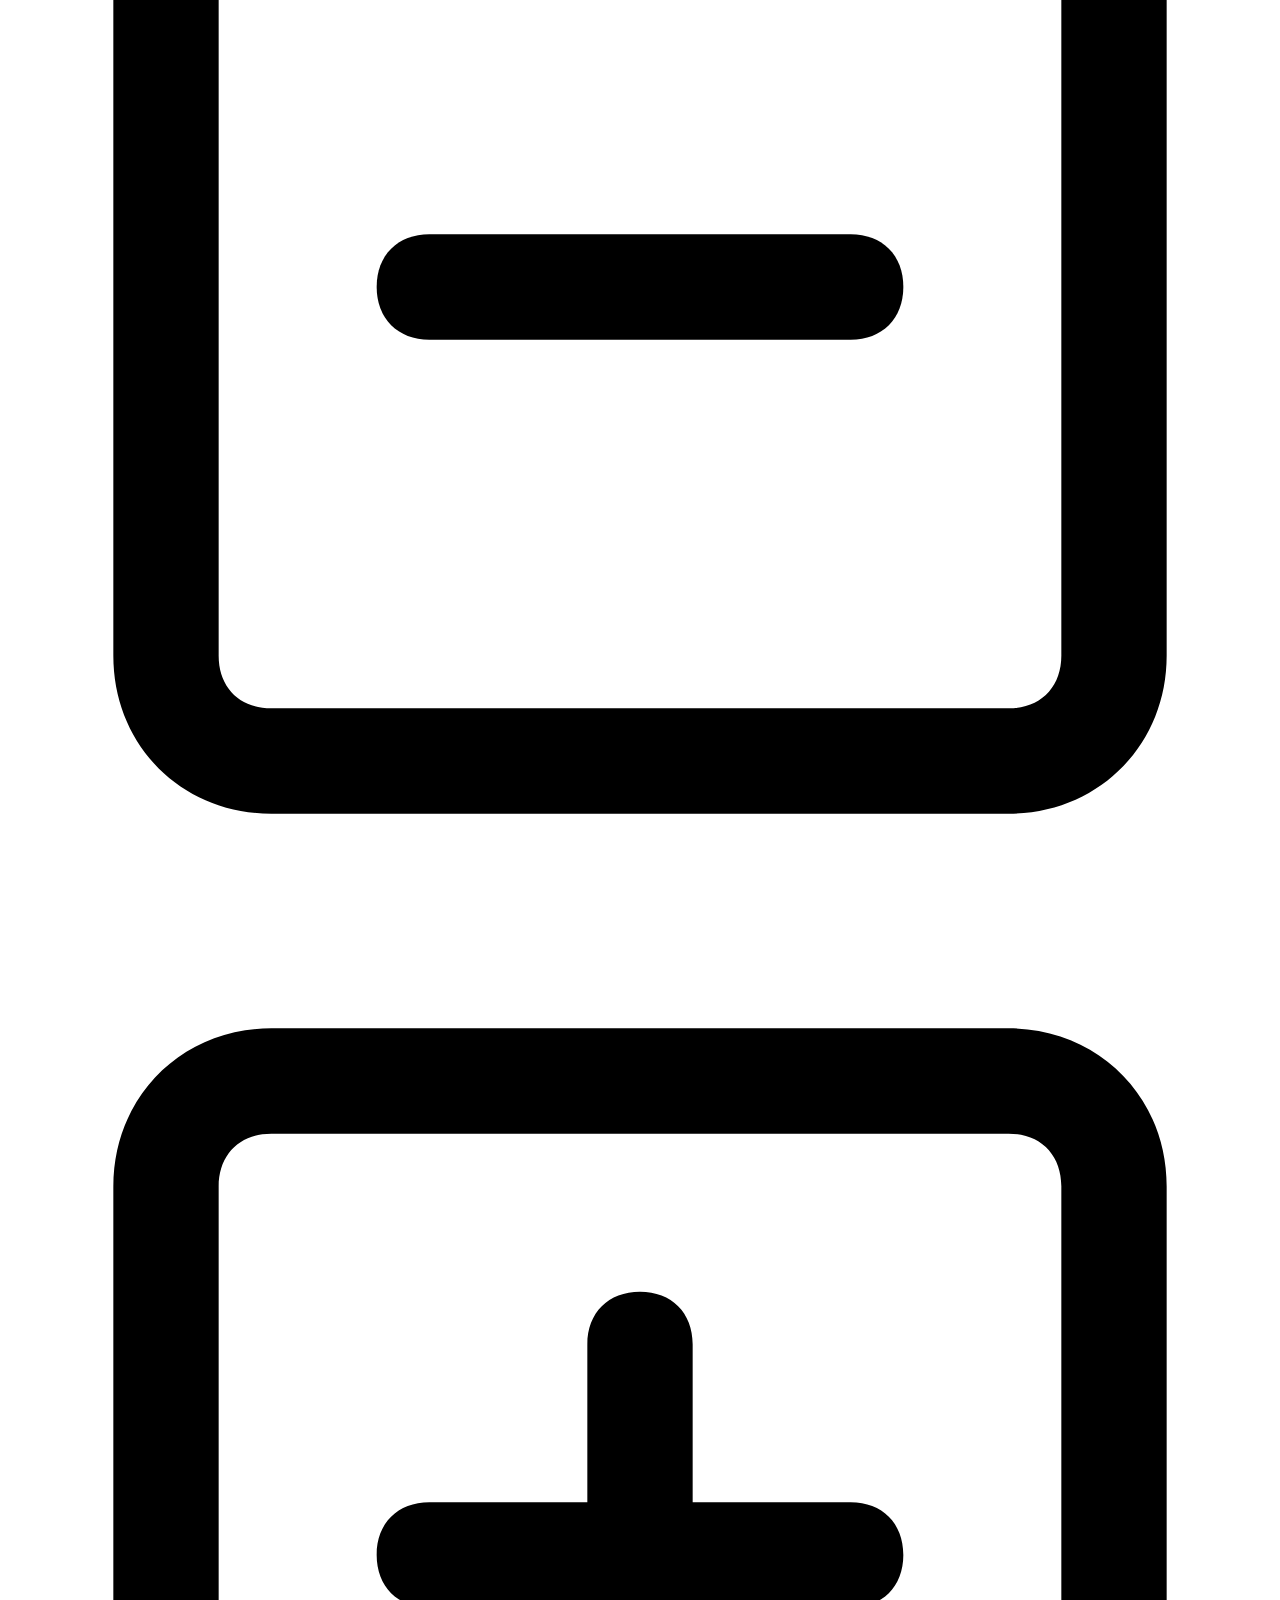
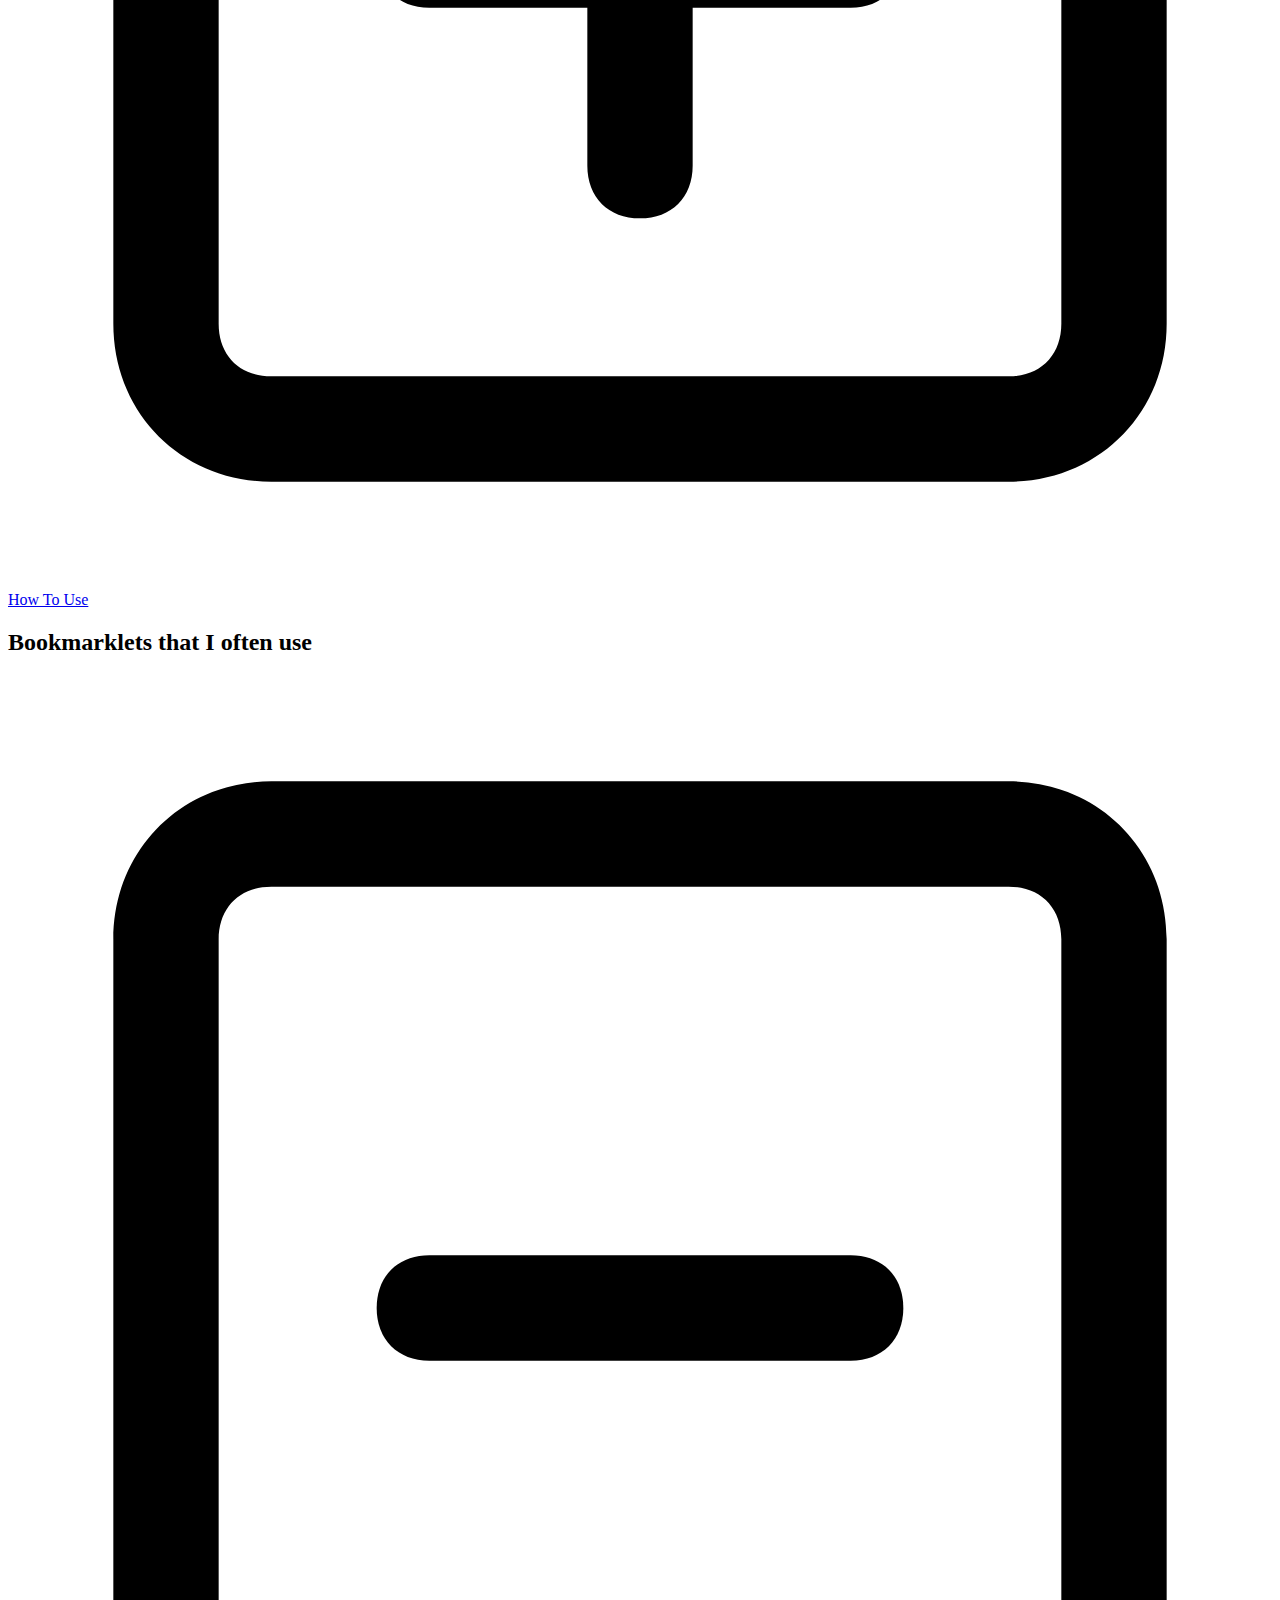
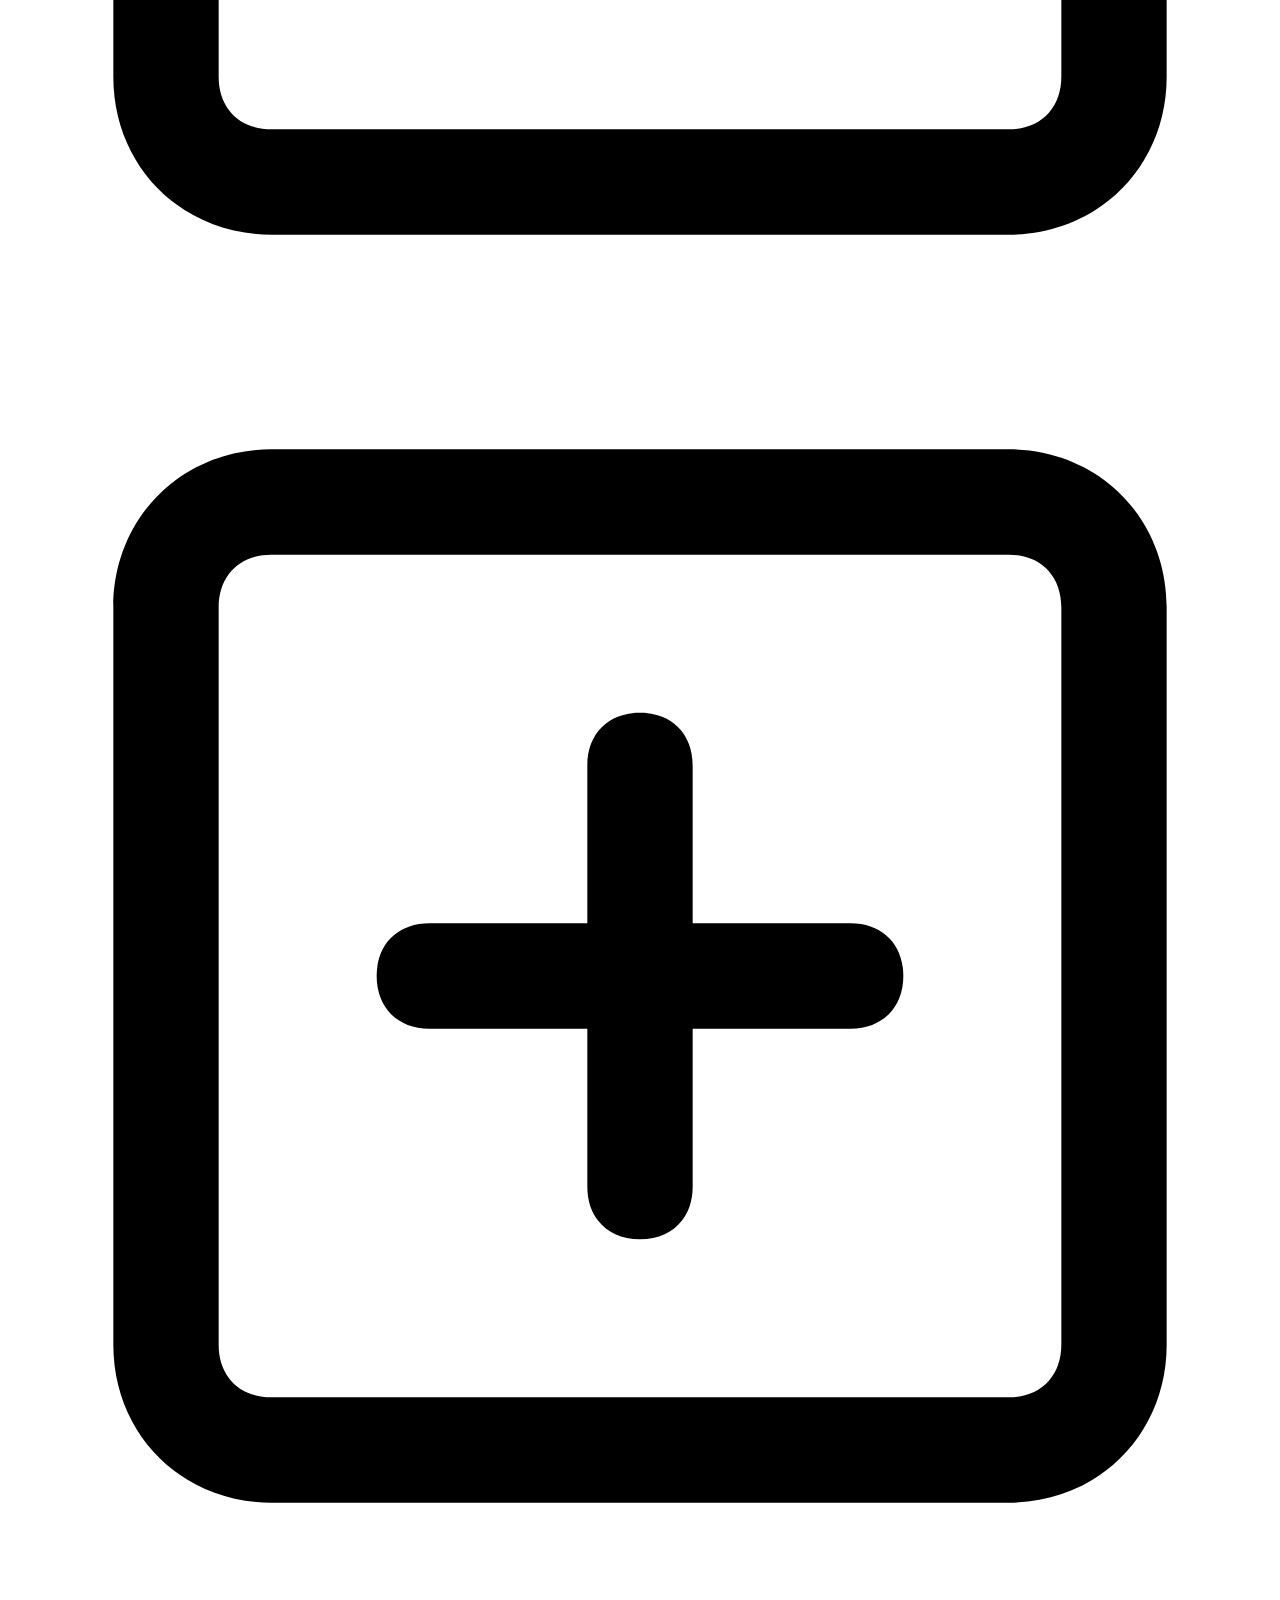
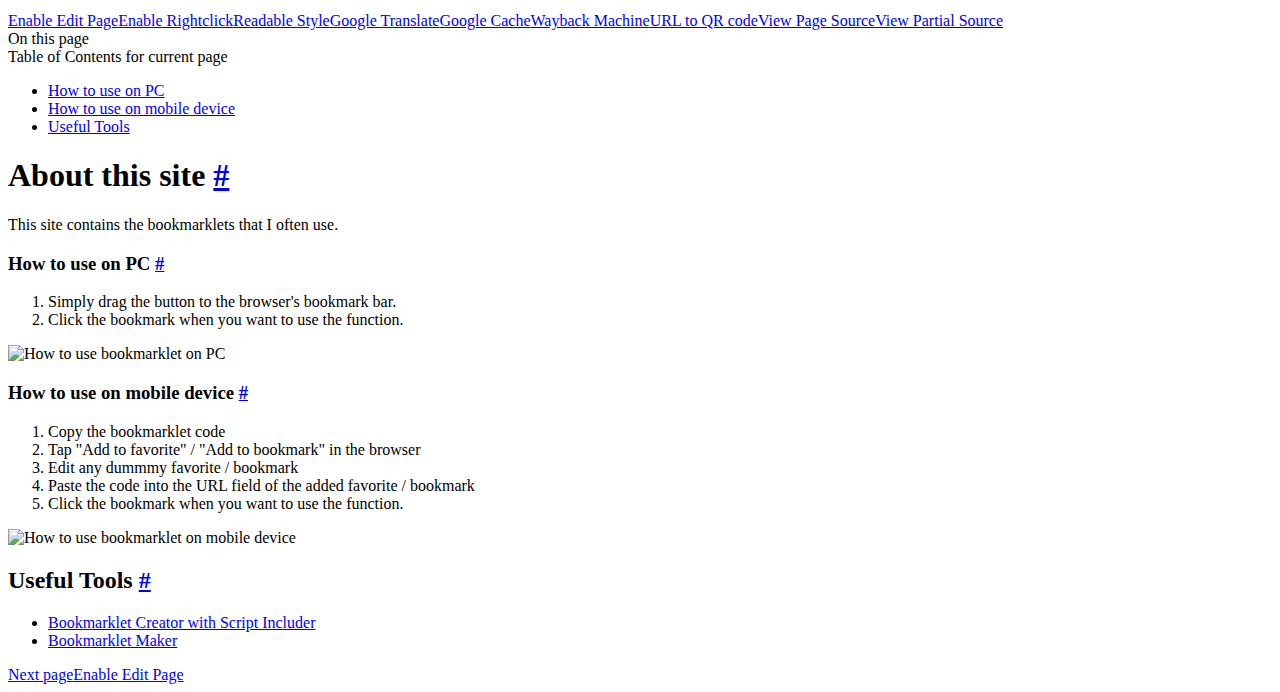
==== commit 580c5c41: "deploy" ====
--- a/index.html
+++ b/index.html
@@ -4,21 +4,21 @@
     <meta charset="utf-8">
     <meta name="viewport" content="width=device-width,initial-scale=1">
     <title>About this site | Bookmarklet - ouoholly's Tools</title>
-    <meta name="description" content="Collection of bookmarklets that I often use">
+    <meta name="description" content="Collection of bookmarklets that I often use.">
     <link rel="stylesheet" href="/bookmarklet/assets/style.ef1598e5.css">
-    <link rel="modulepreload" href="/bookmarklet/assets/app.6ec82a10.js">
-    <link rel="modulepreload" href="/bookmarklet/assets/index.md.e1621f85.lean.js">
+    <link rel="modulepreload" href="/bookmarklet/assets/app.34f817f4.js">
+    <link rel="modulepreload" href="/bookmarklet/assets/index.md.e206af6e.lean.js">
     
     <link rel="shortcut icon" href="https://raw.githubusercontent.com/twitter/twemoji/master/assets/72x72/1f680.png">
   <link rel="bookmark" href="https://raw.githubusercontent.com/twitter/twemoji/master/assets/72x72/1f680.png">
   <link rel="stylesheet" href="https://use.fontawesome.com/releases/v5.6.1/css/all.css">
-  <link rel="stylesheet" href="/style.css">
+  <link rel="stylesheet" href="/bookmarklet/style.css">
   <script id="check-dark-light">(()=>{const e=localStorage.getItem("vitepress-theme-appearance"),a=window.matchMedia("(prefers-color-scheme: dark)").matches;(!e||e==="auto"?a:e==="dark")&&document.documentElement.classList.add("dark")})();</script>
   </head>
   <body>
-    <div id="app"><div class="Layout" data-v-ca9ccb7e><!--[--><!--]--><!--[--><span tabindex="-1" data-v-151f2593></span><a href="#VPContent" class="VPSkipLink visually-hidden" data-v-151f2593> Skip to content </a><!--]--><!----><header class="VPNav" data-v-ca9ccb7e data-v-a71a30f1><div class="VPNavBar has-sidebar" data-v-a71a30f1 data-v-a35e6f52><div class="container" data-v-a35e6f52><div class="VPNavBarTitle has-sidebar" data-v-a35e6f52 data-v-d5925166><a class="title" href="/bookmarklet/" data-v-d5925166><!--[--><!--]--><!--[--><img class="VPImage logo" src="/bookmarklet/favicon.ico" data-v-e13a1912><!--]--><!--[-->Bookmarklet<!--]--><!--[--><!--]--></a></div><div class="content" data-v-a35e6f52><!--[--><!--]--><!----><!----><!----><div class="VPNavBarAppearance appearance" data-v-a35e6f52 data-v-a3e7452b><button class="VPSwitch VPSwitchAppearance" type="button" role="switch" aria-label="toggle dark mode" data-v-a3e7452b data-v-968780f1 data-v-086e8519><span class="check" data-v-086e8519><span class="icon" data-v-086e8519><!--[--><svg xmlns="http://www.w3.org/2000/svg" aria-hidden="true" focusable="false" viewbox="0 0 24 24" class="sun" data-v-968780f1><path d="M12,18c-3.3,0-6-2.7-6-6s2.7-6,6-6s6,2.7,6,6S15.3,18,12,18zM12,8c-2.2,0-4,1.8-4,4c0,2.2,1.8,4,4,4c2.2,0,4-1.8,4-4C16,9.8,14.2,8,12,8z"></path><path d="M12,4c-0.6,0-1-0.4-1-1V1c0-0.6,0.4-1,1-1s1,0.4,1,1v2C13,3.6,12.6,4,12,4z"></path><path d="M12,24c-0.6,0-1-0.4-1-1v-2c0-0.6,0.4-1,1-1s1,0.4,1,1v2C13,23.6,12.6,24,12,24z"></path><path d="M5.6,6.6c-0.3,0-0.5-0.1-0.7-0.3L3.5,4.9c-0.4-0.4-0.4-1,0-1.4s1-0.4,1.4,0l1.4,1.4c0.4,0.4,0.4,1,0,1.4C6.2,6.5,5.9,6.6,5.6,6.6z"></path><path d="M19.8,20.8c-0.3,0-0.5-0.1-0.7-0.3l-1.4-1.4c-0.4-0.4-0.4-1,0-1.4s1-0.4,1.4,0l1.4,1.4c0.4,0.4,0.4,1,0,1.4C20.3,20.7,20,20.8,19.8,20.8z"></path><path d="M3,13H1c-0.6,0-1-0.4-1-1s0.4-1,1-1h2c0.6,0,1,0.4,1,1S3.6,13,3,13z"></path><path d="M23,13h-2c-0.6,0-1-0.4-1-1s0.4-1,1-1h2c0.6,0,1,0.4,1,1S23.6,13,23,13z"></path><path d="M4.2,20.8c-0.3,0-0.5-0.1-0.7-0.3c-0.4-0.4-0.4-1,0-1.4l1.4-1.4c0.4-0.4,1-0.4,1.4,0s0.4,1,0,1.4l-1.4,1.4C4.7,20.7,4.5,20.8,4.2,20.8z"></path><path d="M18.4,6.6c-0.3,0-0.5-0.1-0.7-0.3c-0.4-0.4-0.4-1,0-1.4l1.4-1.4c0.4-0.4,1-0.4,1.4,0s0.4,1,0,1.4l-1.4,1.4C18.9,6.5,18.6,6.6,18.4,6.6z"></path></svg><svg xmlns="http://www.w3.org/2000/svg" aria-hidden="true" focusable="false" viewbox="0 0 24 24" class="moon" data-v-968780f1><path d="M12.1,22c-0.3,0-0.6,0-0.9,0c-5.5-0.5-9.5-5.4-9-10.9c0.4-4.8,4.2-8.6,9-9c0.4,0,0.8,0.2,1,0.5c0.2,0.3,0.2,0.8-0.1,1.1c-2,2.7-1.4,6.4,1.3,8.4c2.1,1.6,5,1.6,7.1,0c0.3-0.2,0.7-0.3,1.1-0.1c0.3,0.2,0.5,0.6,0.5,1c-0.2,2.7-1.5,5.1-3.6,6.8C16.6,21.2,14.4,22,12.1,22zM9.3,4.4c-2.9,1-5,3.6-5.2,6.8c-0.4,4.4,2.8,8.3,7.2,8.7c2.1,0.2,4.2-0.4,5.8-1.8c1.1-0.9,1.9-2.1,2.4-3.4c-2.5,0.9-5.3,0.5-7.5-1.1C9.2,11.4,8.1,7.7,9.3,4.4z"></path></svg><!--]--></span></span></button></div><div class="VPSocialLinks VPNavBarSocialLinks social-links" data-v-a35e6f52 data-v-738bef5a data-v-f6988cfb><!--[--><a class="VPSocialLink" href="https://github.com/ouoholly/bookmarklet" target="_blank" rel="noopener" data-v-f6988cfb data-v-e57698f6><svg role="img" viewBox="0 0 24 24" xmlns="http://www.w3.org/2000/svg"><title>GitHub</title><path d="M12 .297c-6.63 0-12 5.373-12 12 0 5.303 3.438 9.8 8.205 11.385.6.113.82-.258.82-.577 0-.285-.01-1.04-.015-2.04-3.338.724-4.042-1.61-4.042-1.61C4.422 18.07 3.633 17.7 3.633 17.7c-1.087-.744.084-.729.084-.729 1.205.084 1.838 1.236 1.838 1.236 1.07 1.835 2.809 1.305 3.495.998.108-.776.417-1.305.76-1.605-2.665-.3-5.466-1.332-5.466-5.93 0-1.31.465-2.38 1.235-3.22-.135-.303-.54-1.523.105-3.176 0 0 1.005-.322 3.3 1.23.96-.267 1.98-.399 3-.405 1.02.006 2.04.138 3 .405 2.28-1.552 3.285-1.23 3.285-1.23.645 1.653.24 2.873.12 3.176.765.84 1.23 1.91 1.23 3.22 0 4.61-2.805 5.625-5.475 5.92.42.36.81 1.096.81 2.22 0 1.606-.015 2.896-.015 3.286 0 .315.21.69.825.57C20.565 22.092 24 17.592 24 12.297c0-6.627-5.373-12-12-12"/></svg></a><!--]--></div><div class="VPFlyout VPNavBarExtra extra" data-v-a35e6f52 data-v-e89b88d7 data-v-6ffb57d3><button type="button" class="button" aria-haspopup="true" aria-expanded="false" aria-label="extra navigation" data-v-6ffb57d3><svg xmlns="http://www.w3.org/2000/svg" aria-hidden="true" focusable="false" viewbox="0 0 24 24" class="icon" data-v-6ffb57d3><circle cx="12" cy="12" r="2"></circle><circle cx="19" cy="12" r="2"></circle><circle cx="5" cy="12" r="2"></circle></svg></button><div class="menu" data-v-6ffb57d3><div class="VPMenu" data-v-6ffb57d3 data-v-1c5d0cfc><!----><!--[--><!--[--><!----><div class="group" data-v-e89b88d7><div class="item appearance" data-v-e89b88d7><p class="label" data-v-e89b88d7>Appearance</p><div class="appearance-action" data-v-e89b88d7><button class="VPSwitch VPSwitchAppearance" type="button" role="switch" aria-label="toggle dark mode" data-v-e89b88d7 data-v-968780f1 data-v-086e8519><span class="check" data-v-086e8519><span class="icon" data-v-086e8519><!--[--><svg xmlns="http://www.w3.org/2000/svg" aria-hidden="true" focusable="false" viewbox="0 0 24 24" class="sun" data-v-968780f1><path d="M12,18c-3.3,0-6-2.7-6-6s2.7-6,6-6s6,2.7,6,6S15.3,18,12,18zM12,8c-2.2,0-4,1.8-4,4c0,2.2,1.8,4,4,4c2.2,0,4-1.8,4-4C16,9.8,14.2,8,12,8z"></path><path d="M12,4c-0.6,0-1-0.4-1-1V1c0-0.6,0.4-1,1-1s1,0.4,1,1v2C13,3.6,12.6,4,12,4z"></path><path d="M12,24c-0.6,0-1-0.4-1-1v-2c0-0.6,0.4-1,1-1s1,0.4,1,1v2C13,23.6,12.6,24,12,24z"></path><path d="M5.6,6.6c-0.3,0-0.5-0.1-0.7-0.3L3.5,4.9c-0.4-0.4-0.4-1,0-1.4s1-0.4,1.4,0l1.4,1.4c0.4,0.4,0.4,1,0,1.4C6.2,6.5,5.9,6.6,5.6,6.6z"></path><path d="M19.8,20.8c-0.3,0-0.5-0.1-0.7-0.3l-1.4-1.4c-0.4-0.4-0.4-1,0-1.4s1-0.4,1.4,0l1.4,1.4c0.4,0.4,0.4,1,0,1.4C20.3,20.7,20,20.8,19.8,20.8z"></path><path d="M3,13H1c-0.6,0-1-0.4-1-1s0.4-1,1-1h2c0.6,0,1,0.4,1,1S3.6,13,3,13z"></path><path d="M23,13h-2c-0.6,0-1-0.4-1-1s0.4-1,1-1h2c0.6,0,1,0.4,1,1S23.6,13,23,13z"></path><path d="M4.2,20.8c-0.3,0-0.5-0.1-0.7-0.3c-0.4-0.4-0.4-1,0-1.4l1.4-1.4c0.4-0.4,1-0.4,1.4,0s0.4,1,0,1.4l-1.4,1.4C4.7,20.7,4.5,20.8,4.2,20.8z"></path><path d="M18.4,6.6c-0.3,0-0.5-0.1-0.7-0.3c-0.4-0.4-0.4-1,0-1.4l1.4-1.4c0.4-0.4,1-0.4,1.4,0s0.4,1,0,1.4l-1.4,1.4C18.9,6.5,18.6,6.6,18.4,6.6z"></path></svg><svg xmlns="http://www.w3.org/2000/svg" aria-hidden="true" focusable="false" viewbox="0 0 24 24" class="moon" data-v-968780f1><path d="M12.1,22c-0.3,0-0.6,0-0.9,0c-5.5-0.5-9.5-5.4-9-10.9c0.4-4.8,4.2-8.6,9-9c0.4,0,0.8,0.2,1,0.5c0.2,0.3,0.2,0.8-0.1,1.1c-2,2.7-1.4,6.4,1.3,8.4c2.1,1.6,5,1.6,7.1,0c0.3-0.2,0.7-0.3,1.1-0.1c0.3,0.2,0.5,0.6,0.5,1c-0.2,2.7-1.5,5.1-3.6,6.8C16.6,21.2,14.4,22,12.1,22zM9.3,4.4c-2.9,1-5,3.6-5.2,6.8c-0.4,4.4,2.8,8.3,7.2,8.7c2.1,0.2,4.2-0.4,5.8-1.8c1.1-0.9,1.9-2.1,2.4-3.4c-2.5,0.9-5.3,0.5-7.5-1.1C9.2,11.4,8.1,7.7,9.3,4.4z"></path></svg><!--]--></span></span></button></div></div></div><div class="group" data-v-e89b88d7><div class="item social-links" data-v-e89b88d7><div class="VPSocialLinks social-links-list" data-v-e89b88d7 data-v-f6988cfb><!--[--><a class="VPSocialLink" href="https://github.com/ouoholly/bookmarklet" target="_blank" rel="noopener" data-v-f6988cfb data-v-e57698f6><svg role="img" viewBox="0 0 24 24" xmlns="http://www.w3.org/2000/svg"><title>GitHub</title><path d="M12 .297c-6.63 0-12 5.373-12 12 0 5.303 3.438 9.8 8.205 11.385.6.113.82-.258.82-.577 0-.285-.01-1.04-.015-2.04-3.338.724-4.042-1.61-4.042-1.61C4.422 18.07 3.633 17.7 3.633 17.7c-1.087-.744.084-.729.084-.729 1.205.084 1.838 1.236 1.838 1.236 1.07 1.835 2.809 1.305 3.495.998.108-.776.417-1.305.76-1.605-2.665-.3-5.466-1.332-5.466-5.93 0-1.31.465-2.38 1.235-3.22-.135-.303-.54-1.523.105-3.176 0 0 1.005-.322 3.3 1.23.96-.267 1.98-.399 3-.405 1.02.006 2.04.138 3 .405 2.28-1.552 3.285-1.23 3.285-1.23.645 1.653.24 2.873.12 3.176.765.84 1.23 1.91 1.23 3.22 0 4.61-2.805 5.625-5.475 5.92.42.36.81 1.096.81 2.22 0 1.606-.015 2.896-.015 3.286 0 .315.21.69.825.57C20.565 22.092 24 17.592 24 12.297c0-6.627-5.373-12-12-12"/></svg></a><!--]--></div></div></div><!--]--><!--]--></div></div></div><!--[--><!--]--><button type="button" class="VPNavBarHamburger hamburger" aria-label="mobile navigation" aria-expanded="false" aria-controls="VPNavScreen" data-v-a35e6f52 data-v-e5dd9c1c><span class="container" data-v-e5dd9c1c><span class="top" data-v-e5dd9c1c></span><span class="middle" data-v-e5dd9c1c></span><span class="bottom" data-v-e5dd9c1c></span></span></button></div></div></div><!----></header><div class="VPLocalNav" data-v-ca9ccb7e data-v-aac27d5e><button class="menu" aria-expanded="false" aria-controls="VPSidebarNav" data-v-aac27d5e><svg xmlns="http://www.w3.org/2000/svg" aria-hidden="true" focusable="false" viewbox="0 0 24 24" class="menu-icon" data-v-aac27d5e><path d="M17,11H3c-0.6,0-1-0.4-1-1s0.4-1,1-1h14c0.6,0,1,0.4,1,1S17.6,11,17,11z"></path><path d="M21,7H3C2.4,7,2,6.6,2,6s0.4-1,1-1h18c0.6,0,1,0.4,1,1S21.6,7,21,7z"></path><path d="M21,15H3c-0.6,0-1-0.4-1-1s0.4-1,1-1h18c0.6,0,1,0.4,1,1S21.6,15,21,15z"></path><path d="M17,19H3c-0.6,0-1-0.4-1-1s0.4-1,1-1h14c0.6,0,1,0.4,1,1S17.6,19,17,19z"></path></svg><span class="menu-text" data-v-aac27d5e>Menu</span></button><a class="top-link" href="#" data-v-aac27d5e> Return to top </a></div><aside class="VPSidebar" data-v-ca9ccb7e data-v-f332cb62><nav class="nav" id="VPSidebarNav" aria-labelledby="sidebar-aria-label" tabindex="-1" data-v-f332cb62><span class="visually-hidden" id="sidebar-aria-label" data-v-f332cb62> Sidebar Navigation </span><!--[--><div class="group" data-v-f332cb62><section class="VPSidebarGroup" data-v-f332cb62 data-v-2976c796><div class="title" data-v-2976c796><h2 class="title-text" data-v-2976c796>About This Site</h2><div class="action" data-v-2976c796><svg xmlns="http://www.w3.org/2000/svg" xmlns:xlink="http://www.w3.org/1999/xlink" viewbox="0 0 24 24" class="icon minus" data-v-2976c796><path d="M19,2H5C3.3,2,2,3.3,2,5v14c0,1.7,1.3,3,3,3h14c1.7,0,3-1.3,3-3V5C22,3.3,20.7,2,19,2zM20,19c0,0.6-0.4,1-1,1H5c-0.6,0-1-0.4-1-1V5c0-0.6,0.4-1,1-1h14c0.6,0,1,0.4,1,1V19z"></path><path d="M16,11H8c-0.6,0-1,0.4-1,1s0.4,1,1,1h8c0.6,0,1-0.4,1-1S16.6,11,16,11z"></path></svg><svg version="1.1" xmlns="http://www.w3.org/2000/svg" viewbox="0 0 24 24" class="icon plus" data-v-2976c796><path d="M19,2H5C3.3,2,2,3.3,2,5v14c0,1.7,1.3,3,3,3h14c1.7,0,3-1.3,3-3V5C22,3.3,20.7,2,19,2z M20,19c0,0.6-0.4,1-1,1H5c-0.6,0-1-0.4-1-1V5c0-0.6,0.4-1,1-1h14c0.6,0,1,0.4,1,1V19z"></path><path d="M16,11h-3V8c0-0.6-0.4-1-1-1s-1,0.4-1,1v3H8c-0.6,0-1,0.4-1,1s0.4,1,1,1h3v3c0,0.6,0.4,1,1,1s1-0.4,1-1v-3h3c0.6,0,1-0.4,1-1S16.6,11,16,11z"></path></svg></div></div><div class="items" data-v-2976c796><!--[--><a class="VPLink link link active" href="/bookmarklet/" data-v-2976c796 data-v-f7e544fc data-v-3c355974><!--[--><span class="link-text" data-v-f7e544fc>How To Use</span><!----><!--]--><!----></a><!--]--></div></section></div><div class="group" data-v-f332cb62><section class="VPSidebarGroup" data-v-f332cb62 data-v-2976c796><div class="title" data-v-2976c796><h2 class="title-text" data-v-2976c796>Bookmarklets that I often use</h2><div class="action" data-v-2976c796><svg xmlns="http://www.w3.org/2000/svg" xmlns:xlink="http://www.w3.org/1999/xlink" viewbox="0 0 24 24" class="icon minus" data-v-2976c796><path d="M19,2H5C3.3,2,2,3.3,2,5v14c0,1.7,1.3,3,3,3h14c1.7,0,3-1.3,3-3V5C22,3.3,20.7,2,19,2zM20,19c0,0.6-0.4,1-1,1H5c-0.6,0-1-0.4-1-1V5c0-0.6,0.4-1,1-1h14c0.6,0,1,0.4,1,1V19z"></path><path d="M16,11H8c-0.6,0-1,0.4-1,1s0.4,1,1,1h8c0.6,0,1-0.4,1-1S16.6,11,16,11z"></path></svg><svg version="1.1" xmlns="http://www.w3.org/2000/svg" viewbox="0 0 24 24" class="icon plus" data-v-2976c796><path d="M19,2H5C3.3,2,2,3.3,2,5v14c0,1.7,1.3,3,3,3h14c1.7,0,3-1.3,3-3V5C22,3.3,20.7,2,19,2z M20,19c0,0.6-0.4,1-1,1H5c-0.6,0-1-0.4-1-1V5c0-0.6,0.4-1,1-1h14c0.6,0,1,0.4,1,1V19z"></path><path d="M16,11h-3V8c0-0.6-0.4-1-1-1s-1,0.4-1,1v3H8c-0.6,0-1,0.4-1,1s0.4,1,1,1h3v3c0,0.6,0.4,1,1,1s1-0.4,1-1v-3h3c0.6,0,1-0.4,1-1S16.6,11,16,11z"></path></svg></div></div><div class="items" data-v-2976c796><!--[--><a class="VPLink link link" href="/bookmarklet/content/EnableEditPage.html" data-v-2976c796 data-v-f7e544fc data-v-3c355974><!--[--><span class="link-text" data-v-f7e544fc>Enable Edit Page</span><!----><!--]--><!----></a><a class="VPLink link link" href="/bookmarklet/content/EnableRightclick.html" data-v-2976c796 data-v-f7e544fc data-v-3c355974><!--[--><span class="link-text" data-v-f7e544fc>Enable Rightclick</span><!----><!--]--><!----></a><a class="VPLink link link" href="/bookmarklet/content/ReadableStyle.html" data-v-2976c796 data-v-f7e544fc data-v-3c355974><!--[--><span class="link-text" data-v-f7e544fc>Readable Style</span><!----><!--]--><!----></a><a class="VPLink link link" href="/bookmarklet/content/GoogleTranslate.html" data-v-2976c796 data-v-f7e544fc data-v-3c355974><!--[--><span class="link-text" data-v-f7e544fc>Google Translate</span><!----><!--]--><!----></a><a class="VPLink link link" href="/bookmarklet/content/GoogleCache.html" data-v-2976c796 data-v-f7e544fc data-v-3c355974><!--[--><span class="link-text" data-v-f7e544fc>Google Cache</span><!----><!--]--><!----></a><a class="VPLink link link" href="/bookmarklet/content/WaybackMachine.html" data-v-2976c796 data-v-f7e544fc data-v-3c355974><!--[--><span class="link-text" data-v-f7e544fc>Wayback Machine</span><!----><!--]--><!----></a><a class="VPLink link link" href="/bookmarklet/content/URLtoQRcode.html" data-v-2976c796 data-v-f7e544fc data-v-3c355974><!--[--><span class="link-text" data-v-f7e544fc>URL to QR code</span><!----><!--]--><!----></a><a class="VPLink link link" href="/bookmarklet/content/ViewPageSource.html" data-v-2976c796 data-v-f7e544fc data-v-3c355974><!--[--><span class="link-text" data-v-f7e544fc>View Page Source</span><!----><!--]--><!----></a><a class="VPLink link link" href="/bookmarklet/content/ViewPartialSource.html" data-v-2976c796 data-v-f7e544fc data-v-3c355974><!--[--><span class="link-text" data-v-f7e544fc>View Partial Source</span><!----><!--]--><!----></a><!--]--></div></section></div><!--]--></nav></aside><div class="VPContent has-sidebar" id="VPContent" data-v-ca9ccb7e data-v-c95df128><div class="VPDoc has-sidebar has-aside" data-v-c95df128 data-v-f0af2311><div class="container" data-v-f0af2311><div class="aside" data-v-f0af2311><div class="aside-curtain" data-v-f0af2311></div><div class="aside-container" data-v-f0af2311><div class="aside-content" data-v-f0af2311><div class="VPDocAside" data-v-f0af2311 data-v-aea49c31><!--[--><!--]--><!--[--><!--]--><div class="VPDocAsideOutline has-outline" data-v-aea49c31 data-v-a3de185c><div class="content" data-v-a3de185c><div class="outline-marker" data-v-a3de185c></div><div class="outline-title" data-v-a3de185c>On this page</div><nav aria-labelledby="doc-outline-aria-label" data-v-a3de185c><span class="visually-hidden" id="doc-outline-aria-label" data-v-a3de185c> Table of Contents for current page </span><ul class="root" data-v-a3de185c><!--[--><li data-v-a3de185c><a class="outline-link" href="#how-to-use-on-pc" data-v-a3de185c>How to use on PC</a><!----></li><li data-v-a3de185c><a class="outline-link" href="#how-to-use-on-mobile-device" data-v-a3de185c>How to use on mobile device</a><!----></li><li data-v-a3de185c><a class="outline-link" href="#useful-tools" data-v-a3de185c>Useful Tools</a><!----></li><!--]--></ul></nav></div></div><!--[--><!--]--><div class="spacer" data-v-aea49c31></div><!--[--><!--]--><!----><!--[--><!--]--><!--[--><!--]--></div></div></div></div><div class="content" data-v-f0af2311><div class="content-container" data-v-f0af2311><!--[--><!--]--><main class="main" data-v-f0af2311><div style="position:relative;" class="vp-doc _bookmarklet_index" data-v-f0af2311><div><h1 id="about-this-site" tabindex="-1">About this site <a class="header-anchor" href="#about-this-site" aria-hidden="true">#</a></h1><p>This site contains the bookmarklets that I often use.</p><h3 id="how-to-use-on-pc" tabindex="-1">How to use on PC <a class="header-anchor" href="#how-to-use-on-pc" aria-hidden="true">#</a></h3><ol><li>Simply drag the button to the browser&#39;s bookmark bar.</li><li>Click the bookmark when you want to use the function.</li></ol><h3 id="how-to-use-on-mobile-device" tabindex="-1">How to use on mobile device <a class="header-anchor" href="#how-to-use-on-mobile-device" aria-hidden="true">#</a></h3><ol><li>Copy the code</li><li>Add it to favorite / bookmark in the browser on your mobile device</li><li>Edit your added favorite / bookmark</li><li>Paste the code into the URL field of your added favorite / bookmark</li></ol><h2 id="useful-tools" tabindex="-1">Useful Tools <a class="header-anchor" href="#useful-tools" aria-hidden="true">#</a></h2><ul><li><a href="https://mrcoles.com/bookmarklet/" target="_blank" rel="noreferrer">Bookmarklet Creator with Script Includer</a></li><li><a href="https://caiorss.github.io/bookmarklet-maker/" target="_blank" rel="noreferrer">Bookmarklet Maker</a></li></ul></div></div></main><!--[--><!--]--><footer class="VPDocFooter" data-v-f0af2311 data-v-a54a85bd><!----><div class="prev-next" data-v-a54a85bd><div class="pager" data-v-a54a85bd><!----></div><div class="pager" data-v-a54a85bd><a class="pager-link next" href="/bookmarklet/content/EnableEditPage.html" data-v-a54a85bd><span class="desc" data-v-a54a85bd>Next page</span><span class="title" data-v-a54a85bd>Enable Edit Page</span></a></div></div></footer><!--[--><!--]--></div></div></div></div></div><!----><!--[--><!--]--></div></div>
-    <script>__VP_HASH_MAP__ = JSON.parse("{\"content_enableeditpage.md\":\"b440eb87\",\"content_enablerightclick.md\":\"f015ef92\",\"content_googlecache.md\":\"bd0c41d1\",\"content_googletranslate.md\":\"5553def7\",\"content_readablestyle.md\":\"ffa958ac\",\"content_urltoqrcode.md\":\"aa0ee139\",\"content_viewpagesource.md\":\"1c186b16\",\"content_viewpartialsource.md\":\"b89a0e2a\",\"content_waybackmachine.md\":\"6810c7f9\",\"index.md\":\"e1621f85\"}")</script>
-    <script type="module" async src="/bookmarklet/assets/app.6ec82a10.js"></script>
+    <div id="app"><div class="Layout" data-v-ca9ccb7e><!--[--><!--]--><!--[--><span tabindex="-1" data-v-151f2593></span><a href="#VPContent" class="VPSkipLink visually-hidden" data-v-151f2593> Skip to content </a><!--]--><!----><header class="VPNav" data-v-ca9ccb7e data-v-a71a30f1><div class="VPNavBar has-sidebar" data-v-a71a30f1 data-v-a35e6f52><div class="container" data-v-a35e6f52><div class="VPNavBarTitle has-sidebar" data-v-a35e6f52 data-v-d5925166><a class="title" href="/bookmarklet/" data-v-d5925166><!--[--><!--]--><!--[--><img class="VPImage logo" src="/bookmarklet/favicon.ico" data-v-e13a1912><!--]--><!--[-->Bookmarklet<!--]--><!--[--><!--]--></a></div><div class="content" data-v-a35e6f52><!--[--><!--]--><!----><!----><!----><div class="VPNavBarAppearance appearance" data-v-a35e6f52 data-v-a3e7452b><button class="VPSwitch VPSwitchAppearance" type="button" role="switch" aria-label="toggle dark mode" data-v-a3e7452b data-v-968780f1 data-v-086e8519><span class="check" data-v-086e8519><span class="icon" data-v-086e8519><!--[--><svg xmlns="http://www.w3.org/2000/svg" aria-hidden="true" focusable="false" viewbox="0 0 24 24" class="sun" data-v-968780f1><path d="M12,18c-3.3,0-6-2.7-6-6s2.7-6,6-6s6,2.7,6,6S15.3,18,12,18zM12,8c-2.2,0-4,1.8-4,4c0,2.2,1.8,4,4,4c2.2,0,4-1.8,4-4C16,9.8,14.2,8,12,8z"></path><path d="M12,4c-0.6,0-1-0.4-1-1V1c0-0.6,0.4-1,1-1s1,0.4,1,1v2C13,3.6,12.6,4,12,4z"></path><path d="M12,24c-0.6,0-1-0.4-1-1v-2c0-0.6,0.4-1,1-1s1,0.4,1,1v2C13,23.6,12.6,24,12,24z"></path><path d="M5.6,6.6c-0.3,0-0.5-0.1-0.7-0.3L3.5,4.9c-0.4-0.4-0.4-1,0-1.4s1-0.4,1.4,0l1.4,1.4c0.4,0.4,0.4,1,0,1.4C6.2,6.5,5.9,6.6,5.6,6.6z"></path><path d="M19.8,20.8c-0.3,0-0.5-0.1-0.7-0.3l-1.4-1.4c-0.4-0.4-0.4-1,0-1.4s1-0.4,1.4,0l1.4,1.4c0.4,0.4,0.4,1,0,1.4C20.3,20.7,20,20.8,19.8,20.8z"></path><path d="M3,13H1c-0.6,0-1-0.4-1-1s0.4-1,1-1h2c0.6,0,1,0.4,1,1S3.6,13,3,13z"></path><path d="M23,13h-2c-0.6,0-1-0.4-1-1s0.4-1,1-1h2c0.6,0,1,0.4,1,1S23.6,13,23,13z"></path><path d="M4.2,20.8c-0.3,0-0.5-0.1-0.7-0.3c-0.4-0.4-0.4-1,0-1.4l1.4-1.4c0.4-0.4,1-0.4,1.4,0s0.4,1,0,1.4l-1.4,1.4C4.7,20.7,4.5,20.8,4.2,20.8z"></path><path d="M18.4,6.6c-0.3,0-0.5-0.1-0.7-0.3c-0.4-0.4-0.4-1,0-1.4l1.4-1.4c0.4-0.4,1-0.4,1.4,0s0.4,1,0,1.4l-1.4,1.4C18.9,6.5,18.6,6.6,18.4,6.6z"></path></svg><svg xmlns="http://www.w3.org/2000/svg" aria-hidden="true" focusable="false" viewbox="0 0 24 24" class="moon" data-v-968780f1><path d="M12.1,22c-0.3,0-0.6,0-0.9,0c-5.5-0.5-9.5-5.4-9-10.9c0.4-4.8,4.2-8.6,9-9c0.4,0,0.8,0.2,1,0.5c0.2,0.3,0.2,0.8-0.1,1.1c-2,2.7-1.4,6.4,1.3,8.4c2.1,1.6,5,1.6,7.1,0c0.3-0.2,0.7-0.3,1.1-0.1c0.3,0.2,0.5,0.6,0.5,1c-0.2,2.7-1.5,5.1-3.6,6.8C16.6,21.2,14.4,22,12.1,22zM9.3,4.4c-2.9,1-5,3.6-5.2,6.8c-0.4,4.4,2.8,8.3,7.2,8.7c2.1,0.2,4.2-0.4,5.8-1.8c1.1-0.9,1.9-2.1,2.4-3.4c-2.5,0.9-5.3,0.5-7.5-1.1C9.2,11.4,8.1,7.7,9.3,4.4z"></path></svg><!--]--></span></span></button></div><div class="VPSocialLinks VPNavBarSocialLinks social-links" data-v-a35e6f52 data-v-738bef5a data-v-f6988cfb><!--[--><a class="VPSocialLink" href="https://github.com/ouoholly/bookmarklet" target="_blank" rel="noopener" data-v-f6988cfb data-v-e57698f6><svg role="img" viewBox="0 0 24 24" xmlns="http://www.w3.org/2000/svg"><title>GitHub</title><path d="M12 .297c-6.63 0-12 5.373-12 12 0 5.303 3.438 9.8 8.205 11.385.6.113.82-.258.82-.577 0-.285-.01-1.04-.015-2.04-3.338.724-4.042-1.61-4.042-1.61C4.422 18.07 3.633 17.7 3.633 17.7c-1.087-.744.084-.729.084-.729 1.205.084 1.838 1.236 1.838 1.236 1.07 1.835 2.809 1.305 3.495.998.108-.776.417-1.305.76-1.605-2.665-.3-5.466-1.332-5.466-5.93 0-1.31.465-2.38 1.235-3.22-.135-.303-.54-1.523.105-3.176 0 0 1.005-.322 3.3 1.23.96-.267 1.98-.399 3-.405 1.02.006 2.04.138 3 .405 2.28-1.552 3.285-1.23 3.285-1.23.645 1.653.24 2.873.12 3.176.765.84 1.23 1.91 1.23 3.22 0 4.61-2.805 5.625-5.475 5.92.42.36.81 1.096.81 2.22 0 1.606-.015 2.896-.015 3.286 0 .315.21.69.825.57C20.565 22.092 24 17.592 24 12.297c0-6.627-5.373-12-12-12"/></svg></a><!--]--></div><div class="VPFlyout VPNavBarExtra extra" data-v-a35e6f52 data-v-e89b88d7 data-v-6ffb57d3><button type="button" class="button" aria-haspopup="true" aria-expanded="false" aria-label="extra navigation" data-v-6ffb57d3><svg xmlns="http://www.w3.org/2000/svg" aria-hidden="true" focusable="false" viewbox="0 0 24 24" class="icon" data-v-6ffb57d3><circle cx="12" cy="12" r="2"></circle><circle cx="19" cy="12" r="2"></circle><circle cx="5" cy="12" r="2"></circle></svg></button><div class="menu" data-v-6ffb57d3><div class="VPMenu" data-v-6ffb57d3 data-v-1c5d0cfc><!----><!--[--><!--[--><!----><div class="group" data-v-e89b88d7><div class="item appearance" data-v-e89b88d7><p class="label" data-v-e89b88d7>Appearance</p><div class="appearance-action" data-v-e89b88d7><button class="VPSwitch VPSwitchAppearance" type="button" role="switch" aria-label="toggle dark mode" data-v-e89b88d7 data-v-968780f1 data-v-086e8519><span class="check" data-v-086e8519><span class="icon" data-v-086e8519><!--[--><svg xmlns="http://www.w3.org/2000/svg" aria-hidden="true" focusable="false" viewbox="0 0 24 24" class="sun" data-v-968780f1><path d="M12,18c-3.3,0-6-2.7-6-6s2.7-6,6-6s6,2.7,6,6S15.3,18,12,18zM12,8c-2.2,0-4,1.8-4,4c0,2.2,1.8,4,4,4c2.2,0,4-1.8,4-4C16,9.8,14.2,8,12,8z"></path><path d="M12,4c-0.6,0-1-0.4-1-1V1c0-0.6,0.4-1,1-1s1,0.4,1,1v2C13,3.6,12.6,4,12,4z"></path><path d="M12,24c-0.6,0-1-0.4-1-1v-2c0-0.6,0.4-1,1-1s1,0.4,1,1v2C13,23.6,12.6,24,12,24z"></path><path d="M5.6,6.6c-0.3,0-0.5-0.1-0.7-0.3L3.5,4.9c-0.4-0.4-0.4-1,0-1.4s1-0.4,1.4,0l1.4,1.4c0.4,0.4,0.4,1,0,1.4C6.2,6.5,5.9,6.6,5.6,6.6z"></path><path d="M19.8,20.8c-0.3,0-0.5-0.1-0.7-0.3l-1.4-1.4c-0.4-0.4-0.4-1,0-1.4s1-0.4,1.4,0l1.4,1.4c0.4,0.4,0.4,1,0,1.4C20.3,20.7,20,20.8,19.8,20.8z"></path><path d="M3,13H1c-0.6,0-1-0.4-1-1s0.4-1,1-1h2c0.6,0,1,0.4,1,1S3.6,13,3,13z"></path><path d="M23,13h-2c-0.6,0-1-0.4-1-1s0.4-1,1-1h2c0.6,0,1,0.4,1,1S23.6,13,23,13z"></path><path d="M4.2,20.8c-0.3,0-0.5-0.1-0.7-0.3c-0.4-0.4-0.4-1,0-1.4l1.4-1.4c0.4-0.4,1-0.4,1.4,0s0.4,1,0,1.4l-1.4,1.4C4.7,20.7,4.5,20.8,4.2,20.8z"></path><path d="M18.4,6.6c-0.3,0-0.5-0.1-0.7-0.3c-0.4-0.4-0.4-1,0-1.4l1.4-1.4c0.4-0.4,1-0.4,1.4,0s0.4,1,0,1.4l-1.4,1.4C18.9,6.5,18.6,6.6,18.4,6.6z"></path></svg><svg xmlns="http://www.w3.org/2000/svg" aria-hidden="true" focusable="false" viewbox="0 0 24 24" class="moon" data-v-968780f1><path d="M12.1,22c-0.3,0-0.6,0-0.9,0c-5.5-0.5-9.5-5.4-9-10.9c0.4-4.8,4.2-8.6,9-9c0.4,0,0.8,0.2,1,0.5c0.2,0.3,0.2,0.8-0.1,1.1c-2,2.7-1.4,6.4,1.3,8.4c2.1,1.6,5,1.6,7.1,0c0.3-0.2,0.7-0.3,1.1-0.1c0.3,0.2,0.5,0.6,0.5,1c-0.2,2.7-1.5,5.1-3.6,6.8C16.6,21.2,14.4,22,12.1,22zM9.3,4.4c-2.9,1-5,3.6-5.2,6.8c-0.4,4.4,2.8,8.3,7.2,8.7c2.1,0.2,4.2-0.4,5.8-1.8c1.1-0.9,1.9-2.1,2.4-3.4c-2.5,0.9-5.3,0.5-7.5-1.1C9.2,11.4,8.1,7.7,9.3,4.4z"></path></svg><!--]--></span></span></button></div></div></div><div class="group" data-v-e89b88d7><div class="item social-links" data-v-e89b88d7><div class="VPSocialLinks social-links-list" data-v-e89b88d7 data-v-f6988cfb><!--[--><a class="VPSocialLink" href="https://github.com/ouoholly/bookmarklet" target="_blank" rel="noopener" data-v-f6988cfb data-v-e57698f6><svg role="img" viewBox="0 0 24 24" xmlns="http://www.w3.org/2000/svg"><title>GitHub</title><path d="M12 .297c-6.63 0-12 5.373-12 12 0 5.303 3.438 9.8 8.205 11.385.6.113.82-.258.82-.577 0-.285-.01-1.04-.015-2.04-3.338.724-4.042-1.61-4.042-1.61C4.422 18.07 3.633 17.7 3.633 17.7c-1.087-.744.084-.729.084-.729 1.205.084 1.838 1.236 1.838 1.236 1.07 1.835 2.809 1.305 3.495.998.108-.776.417-1.305.76-1.605-2.665-.3-5.466-1.332-5.466-5.93 0-1.31.465-2.38 1.235-3.22-.135-.303-.54-1.523.105-3.176 0 0 1.005-.322 3.3 1.23.96-.267 1.98-.399 3-.405 1.02.006 2.04.138 3 .405 2.28-1.552 3.285-1.23 3.285-1.23.645 1.653.24 2.873.12 3.176.765.84 1.23 1.91 1.23 3.22 0 4.61-2.805 5.625-5.475 5.92.42.36.81 1.096.81 2.22 0 1.606-.015 2.896-.015 3.286 0 .315.21.69.825.57C20.565 22.092 24 17.592 24 12.297c0-6.627-5.373-12-12-12"/></svg></a><!--]--></div></div></div><!--]--><!--]--></div></div></div><!--[--><!--]--><button type="button" class="VPNavBarHamburger hamburger" aria-label="mobile navigation" aria-expanded="false" aria-controls="VPNavScreen" data-v-a35e6f52 data-v-e5dd9c1c><span class="container" data-v-e5dd9c1c><span class="top" data-v-e5dd9c1c></span><span class="middle" data-v-e5dd9c1c></span><span class="bottom" data-v-e5dd9c1c></span></span></button></div></div></div><!----></header><div class="VPLocalNav" data-v-ca9ccb7e data-v-aac27d5e><button class="menu" aria-expanded="false" aria-controls="VPSidebarNav" data-v-aac27d5e><svg xmlns="http://www.w3.org/2000/svg" aria-hidden="true" focusable="false" viewbox="0 0 24 24" class="menu-icon" data-v-aac27d5e><path d="M17,11H3c-0.6,0-1-0.4-1-1s0.4-1,1-1h14c0.6,0,1,0.4,1,1S17.6,11,17,11z"></path><path d="M21,7H3C2.4,7,2,6.6,2,6s0.4-1,1-1h18c0.6,0,1,0.4,1,1S21.6,7,21,7z"></path><path d="M21,15H3c-0.6,0-1-0.4-1-1s0.4-1,1-1h18c0.6,0,1,0.4,1,1S21.6,15,21,15z"></path><path d="M17,19H3c-0.6,0-1-0.4-1-1s0.4-1,1-1h14c0.6,0,1,0.4,1,1S17.6,19,17,19z"></path></svg><span class="menu-text" data-v-aac27d5e>Menu</span></button><a class="top-link" href="#" data-v-aac27d5e> Return to top </a></div><aside class="VPSidebar" data-v-ca9ccb7e data-v-f332cb62><nav class="nav" id="VPSidebarNav" aria-labelledby="sidebar-aria-label" tabindex="-1" data-v-f332cb62><span class="visually-hidden" id="sidebar-aria-label" data-v-f332cb62> Sidebar Navigation </span><!--[--><div class="group" data-v-f332cb62><section class="VPSidebarGroup" data-v-f332cb62 data-v-2976c796><div class="title" data-v-2976c796><h2 class="title-text" data-v-2976c796>About This Site</h2><div class="action" data-v-2976c796><svg xmlns="http://www.w3.org/2000/svg" xmlns:xlink="http://www.w3.org/1999/xlink" viewbox="0 0 24 24" class="icon minus" data-v-2976c796><path d="M19,2H5C3.3,2,2,3.3,2,5v14c0,1.7,1.3,3,3,3h14c1.7,0,3-1.3,3-3V5C22,3.3,20.7,2,19,2zM20,19c0,0.6-0.4,1-1,1H5c-0.6,0-1-0.4-1-1V5c0-0.6,0.4-1,1-1h14c0.6,0,1,0.4,1,1V19z"></path><path d="M16,11H8c-0.6,0-1,0.4-1,1s0.4,1,1,1h8c0.6,0,1-0.4,1-1S16.6,11,16,11z"></path></svg><svg version="1.1" xmlns="http://www.w3.org/2000/svg" viewbox="0 0 24 24" class="icon plus" data-v-2976c796><path d="M19,2H5C3.3,2,2,3.3,2,5v14c0,1.7,1.3,3,3,3h14c1.7,0,3-1.3,3-3V5C22,3.3,20.7,2,19,2z M20,19c0,0.6-0.4,1-1,1H5c-0.6,0-1-0.4-1-1V5c0-0.6,0.4-1,1-1h14c0.6,0,1,0.4,1,1V19z"></path><path d="M16,11h-3V8c0-0.6-0.4-1-1-1s-1,0.4-1,1v3H8c-0.6,0-1,0.4-1,1s0.4,1,1,1h3v3c0,0.6,0.4,1,1,1s1-0.4,1-1v-3h3c0.6,0,1-0.4,1-1S16.6,11,16,11z"></path></svg></div></div><div class="items" data-v-2976c796><!--[--><a class="VPLink link link active" href="/bookmarklet/" data-v-2976c796 data-v-f7e544fc data-v-3c355974><!--[--><span class="link-text" data-v-f7e544fc>How To Use</span><!----><!--]--><!----></a><!--]--></div></section></div><div class="group" data-v-f332cb62><section class="VPSidebarGroup" data-v-f332cb62 data-v-2976c796><div class="title" data-v-2976c796><h2 class="title-text" data-v-2976c796>Bookmarklets that I often use</h2><div class="action" data-v-2976c796><svg xmlns="http://www.w3.org/2000/svg" xmlns:xlink="http://www.w3.org/1999/xlink" viewbox="0 0 24 24" class="icon minus" data-v-2976c796><path d="M19,2H5C3.3,2,2,3.3,2,5v14c0,1.7,1.3,3,3,3h14c1.7,0,3-1.3,3-3V5C22,3.3,20.7,2,19,2zM20,19c0,0.6-0.4,1-1,1H5c-0.6,0-1-0.4-1-1V5c0-0.6,0.4-1,1-1h14c0.6,0,1,0.4,1,1V19z"></path><path d="M16,11H8c-0.6,0-1,0.4-1,1s0.4,1,1,1h8c0.6,0,1-0.4,1-1S16.6,11,16,11z"></path></svg><svg version="1.1" xmlns="http://www.w3.org/2000/svg" viewbox="0 0 24 24" class="icon plus" data-v-2976c796><path d="M19,2H5C3.3,2,2,3.3,2,5v14c0,1.7,1.3,3,3,3h14c1.7,0,3-1.3,3-3V5C22,3.3,20.7,2,19,2z M20,19c0,0.6-0.4,1-1,1H5c-0.6,0-1-0.4-1-1V5c0-0.6,0.4-1,1-1h14c0.6,0,1,0.4,1,1V19z"></path><path d="M16,11h-3V8c0-0.6-0.4-1-1-1s-1,0.4-1,1v3H8c-0.6,0-1,0.4-1,1s0.4,1,1,1h3v3c0,0.6,0.4,1,1,1s1-0.4,1-1v-3h3c0.6,0,1-0.4,1-1S16.6,11,16,11z"></path></svg></div></div><div class="items" data-v-2976c796><!--[--><a class="VPLink link link" href="/bookmarklet/content/EnableEditPage.html" data-v-2976c796 data-v-f7e544fc data-v-3c355974><!--[--><span class="link-text" data-v-f7e544fc>Enable Edit Page</span><!----><!--]--><!----></a><a class="VPLink link link" href="/bookmarklet/content/EnableRightclick.html" data-v-2976c796 data-v-f7e544fc data-v-3c355974><!--[--><span class="link-text" data-v-f7e544fc>Enable Rightclick</span><!----><!--]--><!----></a><a class="VPLink link link" href="/bookmarklet/content/ReadableStyle.html" data-v-2976c796 data-v-f7e544fc data-v-3c355974><!--[--><span class="link-text" data-v-f7e544fc>Readable Style</span><!----><!--]--><!----></a><a class="VPLink link link" href="/bookmarklet/content/GoogleTranslate.html" data-v-2976c796 data-v-f7e544fc data-v-3c355974><!--[--><span class="link-text" data-v-f7e544fc>Google Translate</span><!----><!--]--><!----></a><a class="VPLink link link" href="/bookmarklet/content/GoogleCache.html" data-v-2976c796 data-v-f7e544fc data-v-3c355974><!--[--><span class="link-text" data-v-f7e544fc>Google Cache</span><!----><!--]--><!----></a><a class="VPLink link link" href="/bookmarklet/content/WaybackMachine.html" data-v-2976c796 data-v-f7e544fc data-v-3c355974><!--[--><span class="link-text" data-v-f7e544fc>Wayback Machine</span><!----><!--]--><!----></a><a class="VPLink link link" href="/bookmarklet/content/URLtoQRcode.html" data-v-2976c796 data-v-f7e544fc data-v-3c355974><!--[--><span class="link-text" data-v-f7e544fc>URL to QR code</span><!----><!--]--><!----></a><a class="VPLink link link" href="/bookmarklet/content/ViewPageSource.html" data-v-2976c796 data-v-f7e544fc data-v-3c355974><!--[--><span class="link-text" data-v-f7e544fc>View Page Source</span><!----><!--]--><!----></a><a class="VPLink link link" href="/bookmarklet/content/ViewPartialSource.html" data-v-2976c796 data-v-f7e544fc data-v-3c355974><!--[--><span class="link-text" data-v-f7e544fc>View Partial Source</span><!----><!--]--><!----></a><!--]--></div></section></div><!--]--></nav></aside><div class="VPContent has-sidebar" id="VPContent" data-v-ca9ccb7e data-v-c95df128><div class="VPDoc has-sidebar has-aside" data-v-c95df128 data-v-f0af2311><div class="container" data-v-f0af2311><div class="aside" data-v-f0af2311><div class="aside-curtain" data-v-f0af2311></div><div class="aside-container" data-v-f0af2311><div class="aside-content" data-v-f0af2311><div class="VPDocAside" data-v-f0af2311 data-v-aea49c31><!--[--><!--]--><!--[--><!--]--><div class="VPDocAsideOutline has-outline" data-v-aea49c31 data-v-a3de185c><div class="content" data-v-a3de185c><div class="outline-marker" data-v-a3de185c></div><div class="outline-title" data-v-a3de185c>On this page</div><nav aria-labelledby="doc-outline-aria-label" data-v-a3de185c><span class="visually-hidden" id="doc-outline-aria-label" data-v-a3de185c> Table of Contents for current page </span><ul class="root" data-v-a3de185c><!--[--><li data-v-a3de185c><a class="outline-link" href="#how-to-use-on-pc" data-v-a3de185c>How to use on PC</a><!----></li><li data-v-a3de185c><a class="outline-link" href="#how-to-use-on-mobile-device" data-v-a3de185c>How to use on mobile device</a><!----></li><li data-v-a3de185c><a class="outline-link" href="#useful-tools" data-v-a3de185c>Useful Tools</a><!----></li><!--]--></ul></nav></div></div><!--[--><!--]--><div class="spacer" data-v-aea49c31></div><!--[--><!--]--><!----><!--[--><!--]--><!--[--><!--]--></div></div></div></div><div class="content" data-v-f0af2311><div class="content-container" data-v-f0af2311><!--[--><!--]--><main class="main" data-v-f0af2311><div style="position:relative;" class="vp-doc _bookmarklet_index" data-v-f0af2311><div><h1 id="about-this-site" tabindex="-1">About this site <a class="header-anchor" href="#about-this-site" aria-hidden="true">#</a></h1><p>This site contains the bookmarklets that I often use.</p><h3 id="how-to-use-on-pc" tabindex="-1">How to use on PC <a class="header-anchor" href="#how-to-use-on-pc" aria-hidden="true">#</a></h3><ol><li>Simply drag the button to the browser&#39;s bookmark bar.</li><li>Click the bookmark when you want to use the function.</li></ol><p><img src="/bookmarklet/assets/bookmarklet-HowToUse-pc.1bb09329.gif" alt="How to use bookmarklet on PC"></p><h3 id="how-to-use-on-mobile-device" tabindex="-1">How to use on mobile device <a class="header-anchor" href="#how-to-use-on-mobile-device" aria-hidden="true">#</a></h3><ol><li>Copy the bookmarklet code</li><li>Tap &quot;Add to favorite&quot; / &quot;Add to bookmark&quot; in the browser</li><li>Edit any dummmy favorite / bookmark</li><li>Paste the code into the URL field of the added favorite / bookmark</li><li>Click the bookmark when you want to use the function.</li></ol><img src="/bookmarklet/assets/bookmarklet-HowToUse-mobile.0b4848be.gif" alt="How to use bookmarklet on mobile device" style="height:70vh!important;"><h2 id="useful-tools" tabindex="-1">Useful Tools <a class="header-anchor" href="#useful-tools" aria-hidden="true">#</a></h2><ul><li><a href="https://mrcoles.com/bookmarklet/" target="_blank" rel="noreferrer">Bookmarklet Creator with Script Includer</a></li><li><a href="https://caiorss.github.io/bookmarklet-maker/" target="_blank" rel="noreferrer">Bookmarklet Maker</a></li></ul></div></div></main><!--[--><!--]--><footer class="VPDocFooter" data-v-f0af2311 data-v-a54a85bd><!----><div class="prev-next" data-v-a54a85bd><div class="pager" data-v-a54a85bd><!----></div><div class="pager" data-v-a54a85bd><a class="pager-link next" href="/bookmarklet/content/EnableEditPage.html" data-v-a54a85bd><span class="desc" data-v-a54a85bd>Next page</span><span class="title" data-v-a54a85bd>Enable Edit Page</span></a></div></div></footer><!--[--><!--]--></div></div></div></div></div><!----><!--[--><!--]--></div></div>
+    <script>__VP_HASH_MAP__ = JSON.parse("{\"content_enableeditpage.md\":\"726c0125\",\"content_enablerightclick.md\":\"22e534a3\",\"content_googlecache.md\":\"fa135865\",\"content_googletranslate.md\":\"a774401b\",\"content_readablestyle.md\":\"e89561a8\",\"content_urltoqrcode.md\":\"9c88da4a\",\"content_viewpagesource.md\":\"023ea25b\",\"content_viewpartialsource.md\":\"23b3e608\",\"content_waybackmachine.md\":\"1729f1a4\",\"index.md\":\"e206af6e\",\"public_readme.md\":\"4775a181\"}")</script>
+    <script type="module" async src="/bookmarklet/assets/app.34f817f4.js"></script>
     
   </body>
 </html>